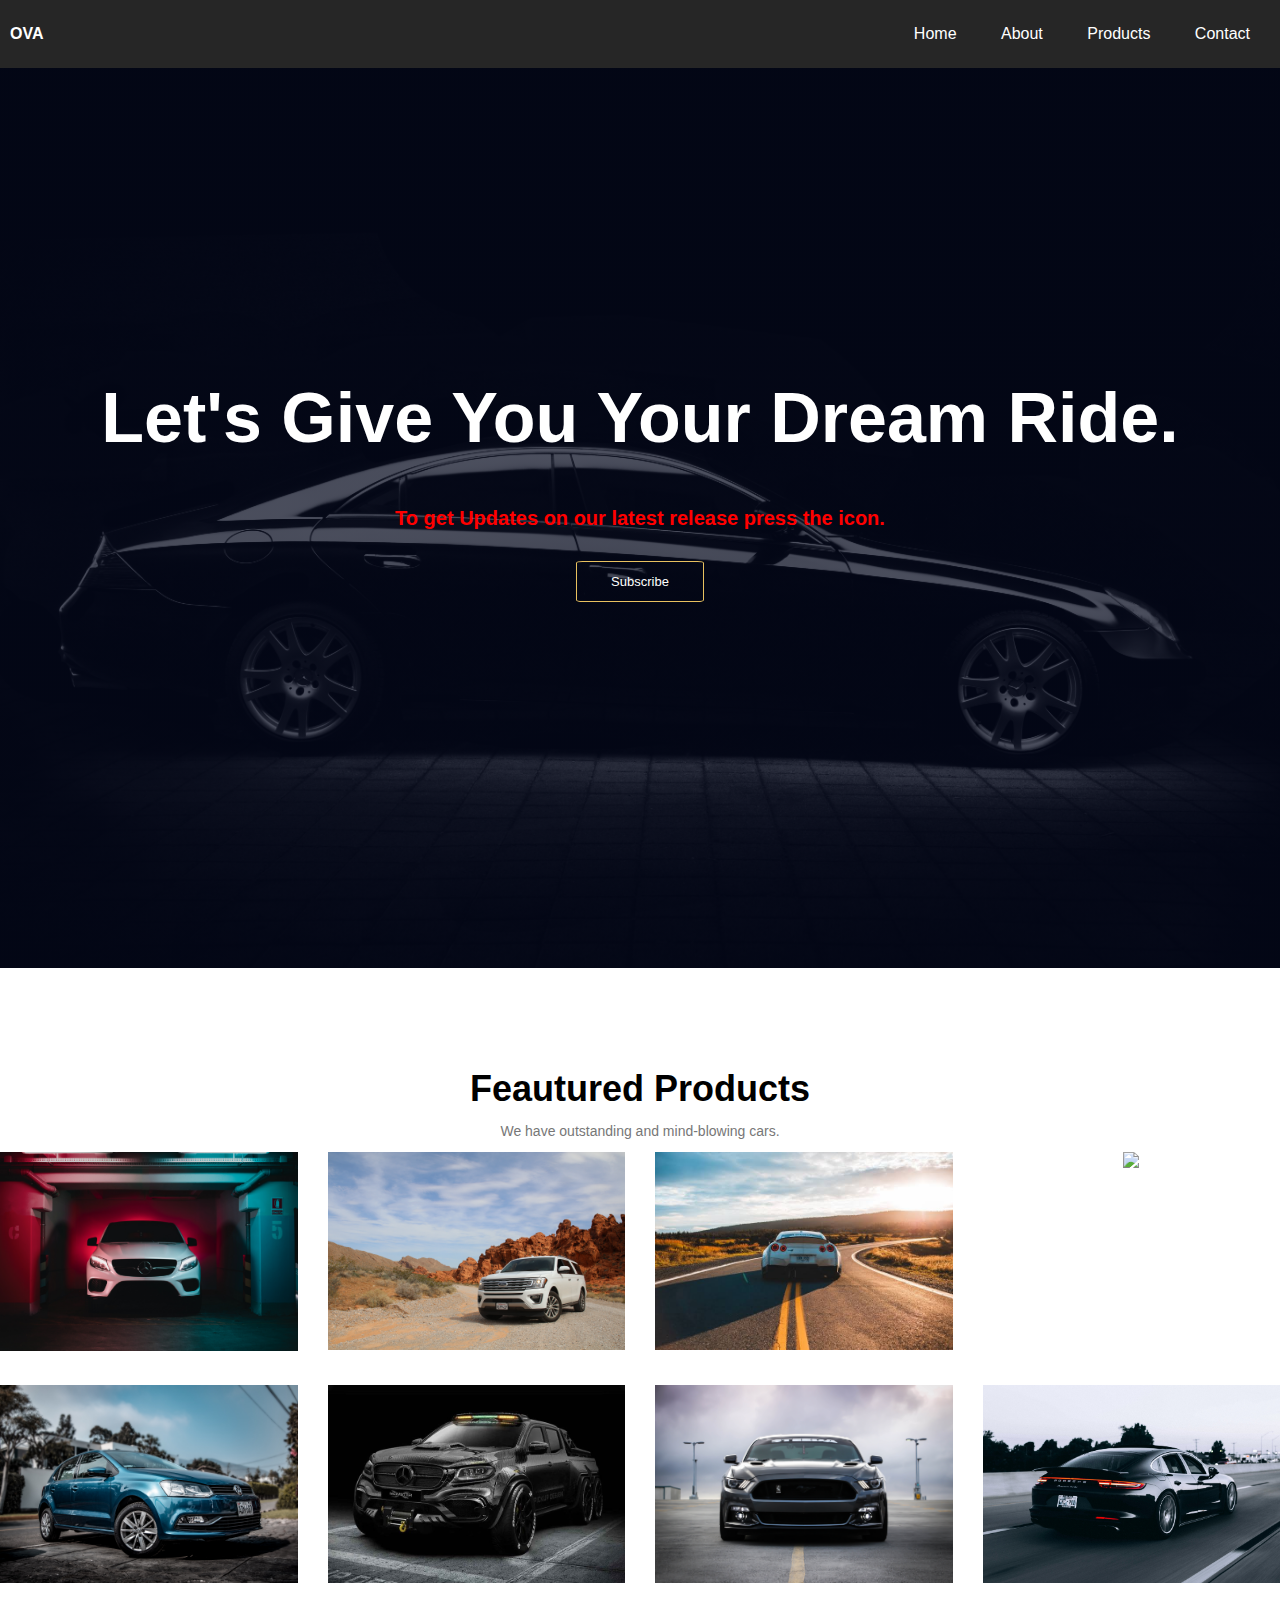
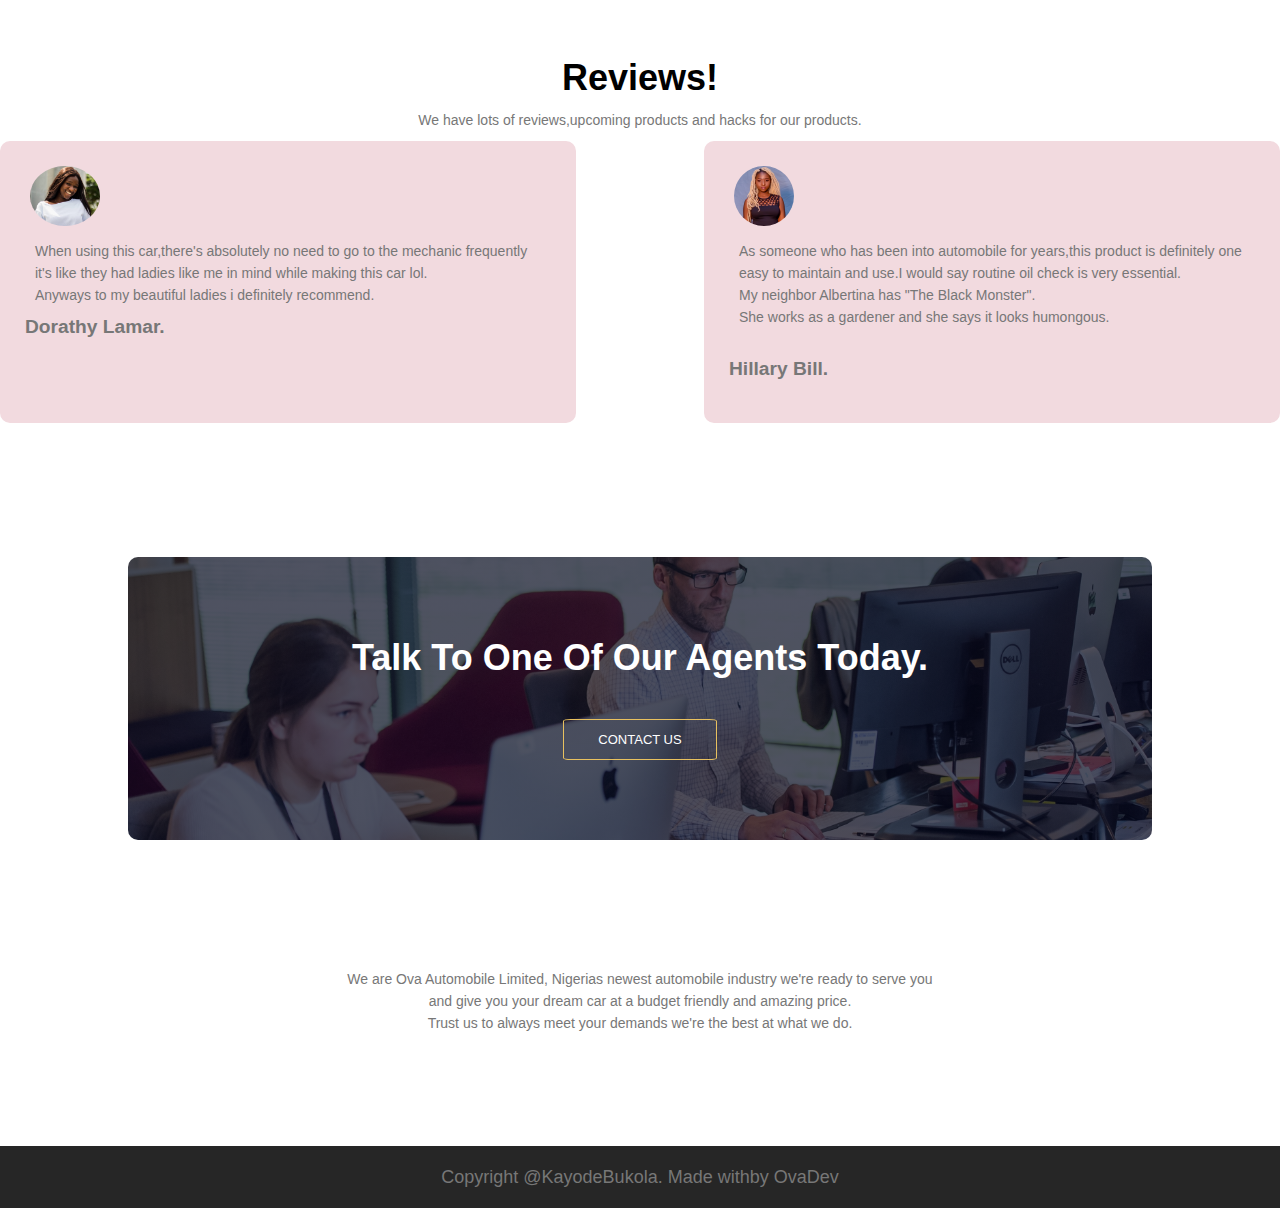
==== index.html @ bf94a469 "Add files via upload" ====
<!DOCTYPE html>
<html lang="en">
<meta charset="UTF-8">
<meta http-equiv="X-UA-Compatible" content="IE=edge">
<meta name="viewport" content="width=device-width, initial-scale=1.0">

<head>
    <title>OVA AUTOMOBILE</title>
    <link rel="stylesheet" input type="text/css" href="automobile.css">
    <link rel="stylesheet" input type="text/css" href="automobileSmall.css">
    <link rel="stylesheet" input type="text/css" href="automobileipad.css">
    <link rel="stylesheet" input type="text/css" href="automobileTab.css">
    <script src="https://kit.fontawesome.com/af621931a1.js" crossorigin="anonymous"></script>
    <link rel="stylesheet" href="lightbox.css">
</head>

<body>
    <section class="header">

        <div class="navbar">
            <div id="mobile">
                <h4>
                    OVA
                </h4>
                <i class="fas fa-car"></i>
            </div>
            <ul id="sidemenu">
                <li><a href="Automobile.html">Home</a></li>
                <li> <a href="AutomobileAbout.html">About</a></li>
                <li><a href="AutomobileProd.html">Products</a></li>
                <li> <a href="AutomobileContact.html">Contact</a></li>
                <i class="fas fa-times" onclick="closemenu()"></i>

            </ul>
            <i class="fas fa-bars" onclick="openmenu()"></i>
        </div>
        <div class="banner">

        </div>

        <div class="content">
            <h1>Let's Give You Your Dream Ride.</h1><br>
            <p>To get Updates on our latest release press the icon.</p>
            <div>
                <div class="button"><a href="subscription.html">Subscribe</a></div>
            </div>
        </div>

        <div class="content2">
            <h1>Let's Give You Your Dream Ride.</h1><br>
            <p>To get Updates on our latest release press the icon.</p>
            <div>
                <div class="button"><a href="subscription.html">Subscribe</a></div>
            </div>
        </div>
    </section>


    <!-------PRODUCTS---------->
    <section class="products">

        <h1> Feautured Products</h1>
        <p>We have outstanding and mind-blowing cars.</p>
        <div class="gallery">
            <a href="images/car2.jpg" data-lightbox="me" data-title="WHITE BEAUTY">
                <img src="images/car2.jpg">
            </a>

            <a href="images/car17.jpg" data-lightbox="me" data-title="THE RANGE">
                <img src="images/car17.jpg">
            </a>

            <a href="images/car8.jpeg" data-lightbox="me" data-title="4RUNNER">
                <img src="images/car8.jpeg">
            </a>

            <a href="images/car28.jpg" data-lightbox="me" data-title="E-CLASS">
                <img src="images/car28.jpg">
            </a>

            <a href="images/car6.jpg" data-lightbox="me" data-title="BLUE HOUND">
                <img src="images/car6.jpg">
            </a>

            <a href="images/blackmonster.jpg" data-lightbox="me" data-title="BLACK MONSTER">
                <img src="images/blackmonster.jpg">
            </a>

            <a href="images/car4.jpg" data-lightbox="me" data-title="BLACK BEAUTY">
                <img src="images/car4.jpg">
            </a>

            <a href="images/car12.jpg" data-lightbox="me" data-title="SPORTS">
                <img src="images/car12.jpg">
            </a>

        </div>

    </section>
    <!-- END PRODUCTS -->

    <!--------LATEST NEWS----------->
    <section class="news">
        <h1>Reviews!</h1>
        <p>We have lots of reviews,upcoming products and hacks for our products.</p>

        <div id="row">
            <div class="news-col1">
                <img src="images/user1.jpg">
                <div>
                    <p>When using this car,there's absolutely no need to go to the mechanic frequently<br>
                        it's like they had ladies like me in mind while making this car lol.<br> Anyways
                        to my beautiful ladies i definitely recommend.
                    </p>
                    <h3>Dorathy Lamar.</h3><br>
                    <i class="fas fa-star"></i>
                    <i class="fas fa-star"></i>
                    <i class="fas fa-star"></i>
                    <i class="fas fa-star"></i>
                    <i class="fas fa-star-half-alt"></i>
                </div>
            </div>

            <div class="news-col2">
                <img src="images/user3.jpg">
                <div>
                    <p>
                        As someone who has been into automobile for years,this product
                        is definitely one easy to maintain and use.I would say routine oil check
                        is very essential.<br> My neighbor Albertina has "The Black Monster".<br>
                        She works as a gardener and she says it looks humongous.

                    </p>
                    </p>
                    <h3>Hillary Bill.</h3><br>
                    <i class="fas fa-star"></i>
                    <i class="fas fa-star"></i>
                    <i class="fas fa-star"></i>
                    <i class="fas fa-star-half-alt"></i>
                    <i class="far fa-star"></i>
                </div>
            </div>
        </div>


    </section>
    <!-- END LATEST NEWS -->

    <!--------CONTACT------------->
    <section class="contact">
        <h1>Talk To One Of Our Agents Today.</h1>
        <div class="button"><a href="AutomobileContact.html">CONTACT US</a></div>

    </section>

    <!-------FOOTER------------->
    <div class="footer">
        <div id="contact-us">
            <h4>Social Media Links</h4>
            <p>We are Ova Automobile Limited, Nigerias newest automobile industry
                we're ready to serve you<br> and give you your dream car at a budget friendly and amazing
                price.<br> Trust us to always meet your demands we're the best at what we do.
            </p>
            <div class="soc-med">
                <a href="http://facebook.com"><i class="fab fa-facebook"></i></a>
                <a href="#"><i class="fab fa-linkedin"></i></a>
                <a href="#"><i class="fab fa-instagram"></i></a>
                <a href="#"><i class="fab fa-twitter"></i></a>
            </div>
        </div>
    </div>
    <div class="copyright">
        <p>Copyright @KayodeBukola. Made with<i class="fa-solid fa-code"></i>by OvaDev</p>
    </div>


    <script src=lightbox-plus-jquery.js></script>
    <!-- JAVASCRIPT FOR SIDE MENU -->
    <script src="to-top.js"></script>
    <script>
        var sidemeu = document.getElementById("sidemenu");

        function openmenu() {
            sidemeu.style.right = "0";
        }
        function closemenu() {
            sidemeu.style.right = "-200px";
        }

    </script>
    <!-- END FOR SIDE MENU -->


</body>










</html>
---- automobile.css ----
* {
     margin: 0;
     padding: 0;
     font-family: sans-serif;
     box-sizing: border-box;
 }

 /*------BODY----------*/
 .banner {
     width: 100%;
     height: 100vh;
     background-image: linear-gradient(rgba(4, 9, 30, 0.7), rgba(4, 9, 30, 0.7)), url(images/car16.jpg);
     background-size: cover;
     background-position: center;

 }


 .logo {
     width: 120px;
     cursor: pointer;
 }

 /*---NAVIGATION MENU------*/

 /* #mobile {
    color: white;
} */
h4{
    color: white;
}
#mobile i {
    color: red;
    /* font-size: 20px; */
}
 .navbar {
     width: 100%;
     margin: auto;
     padding: 10px;
     display: flex;
     align-items: center;
     justify-content: space-between;
     background-color: #262626;
 }

 .navbar ul li {
     list-style: none;
     display: inline-block;
     /* margin: 0 40px; */
     margin: 15px 20px;
     flex-basis: 10%;
     position: relative;

 }

 .navbar ul li a {
     text-decoration: none;
     color: #ffffff;
     /* text-transform: uppercase; */
 }

 .navbar ul li::after {
     content: '';
     height: 3px;
     width: 0;
     background: red;
     position: absolute;
     left: 0;
     bottom: -10px;
     transition: 0.5s;
 }

 .navbar ul li:hover::after {
     width: 100%;
 }

 .navbar .fas{
    display: none;
}
 /*----END NAVIGATION BAR-------*/

 /*----------BODY WRITING--------*/
 .content {
     width: 100%;
     position: absolute;
     top: 50%;
     transform: translateY(-50%);
     text-align: center;
     color: white;

 }

 .content2{
    display: none;
 }

 .content h1 {
     font-size: 70px;
     margin-top: 80px;
 }

 .content p {
     margin: 20px auto;
     font-weight: 100;
     line-height: 25px;
     font-weight: bolder;
     color: red;
     font-size: 20px;
 }

 .button {
     display: inline-block;
     color: white;
     border: 1px solid #e8c15f;
     padding: 12px 34px;
     font-size: 13px;
     background: transparent;
     position: relative;
     cursor: pointer;
     border-radius: 5%;

 }

 .button a {
     text-decoration: none;
 }

 .button:hover {
     border: 1px solid #daa520;
     background: #fdf171;
     transition: 1s;
 }

 a {
     color: white;
 }

 /*------END BODY WRITING------*/


 /*--------PRODUCTS-------*/
 .products {
     width: 100%;
     /* margin: auto; */
     text-align: center;
     padding-top: 100px;
     justify-content: center;
 }

 h1 {
     font-size: 36px;
     font-weight: 600;
 }

 p {
     color: #777777;
     font-size: 14px;
     font-weight: 300;
     line-height: 22px;
     padding: 10px;
 }

 .container {
     width: 100%;
     min-height: 100vh;
     display: flex;
     align-items: center;
     justify-content: center;
     padding: 50px 8%;
     overflow: hidden;
    
 }

 .gallery {
     display: grid;
     grid-template-columns: repeat(auto-fit, minmax(250px, 1fr));
     grid-gap: 30px;
 }

 .gallery img {
     width: 100%;
 }

 
 /*------END PRODUCTS-----*/

 /*-----NEWS-------*/

 .news {
     width: 100%;
     margin: auto;
     padding-top: 70px;
     text-align: center;

 }
 #row{
    display: flex;
    justify-content: space-between;
 }

 .news-col1
 {
     flex-basis:45%;
     border-radius: 10px;
     margin-bottom: 5%;
     text-align: left;
     background: #f2dadf;
     padding: 25px;
     cursor: pointer;
     
 }

 .news-col2
 {
     flex-basis: 45%;
     border-radius: 10px;
     margin-bottom: 5%;
     text-align: left;
     background: #f2dadf;
     padding: 25px;
     cursor: pointer;
 }
  .news-col2
 img {
     height: 60px;
     margin-left: 5px;
     margin-right: 30px;
     border-radius: 50%;
 }

 .news-col1
 img {
     height: 60px;
     margin-left: 5px;
     margin-right: 30px;
     border-radius: 50%;
 }

 .news-col p {
     margin: 0;
     padding: 0;
 }

 .news-col h3 {
     margin-top: 15px;
     text-align: left;
 }

 .news-col1,
 .news-col2
  i {
     color: #daa520;
 }

 /*----CONTACT-------*/

 .contact {
     margin: 70px auto;
     width: 80%;
     background-image: linear-gradient(rgba(4, 9, 30, 0.7), rgba(4, 9, 30, 0.7)), url(images/customer2.jpg);
     background-position: center;
     background-size: cover;
     border-radius: 10px;
     text-align: center;
     padding: 80px 0;

 }

 .contact h1 {
     color: #ffffff;
     margin-bottom: 40px;
     padding: 0;
 }

 /*----------END CONTACT-------*/

 /*--------FOOTER---------*/

 .footer {
     width: 100%;
     text-align: center;
 }
.footer p{
    margin-top: 20px;
}
 .footer h4 {
     font-weight: 600;
     font-size: 150%;
 }

 .soc-med {
     margin-top: 20px;
 }

 .soc-med a {
     text-decoration: none;
     margin-right: 15px;
     font-size: 25px;
     color: red;
     display: inline-block;
     transition: transform 1s;
 }

 .soc-med a:hover {
     color: black;
     transform: translateY(-5px);
 }

 /* -------------COPYRIGHT------------------ */
 .copyright {
     width: 100%;
     margin-top: 5%;
     text-align: center;
     color: white;
     padding: 10px ;
     background: #262626;
     font-weight: 600;
     font-size: large;
 }

 .copyright p {
     font-size: 100%;
 }

 .copyright i {
     color: red;
 }

 /* ------------END COPYRIGHT------------------*/


 /*----------ABOUT US PAGE---------*/
 .sub{
     height: 40vh;
     width: 100%;
     background-image: linear-gradient(rgba(4, 9, 30, 0.7), rgba(4, 9, 30, 0.7)), url(car11.jpg);
     background-position: center;
     background-size: cover;
     text-align: center;
     color: #ffffff;
 }

 .sub h1 {
     padding-top: 6%;
 }

 .row {
     display: flex;
     justify-content: space-between;
 }
 
.about-us2{
    display: none;
}
 .about-us {
     width: 90%;
     margin: auto;
     padding-top: 80px;
 }

 .about-col {
     flex-basis: 50%;
     /* padding: 30px 5px; */
 }


 .about-col img {
     width: 100%;

 }

 .about-col h3 {
     padding-left: 5%;
     padding-top: 8%;

 }

 .about-col p {
     padding: 15px 0 25px;
     padding-left: 5%;
     font-size: 15px;
     /* margin-top: 10%; */
 }

 .about-us a {
     color: #000000;
 }

 .btn1 {
     display: inline-block;
     color: black;
     border: 1px solid #e8c15f;
     padding: 12px 34px;
     font-size: 13px;
     background: transparent;
     position: relative;
     cursor: pointer;
     border-radius: 5%;
     margin-left: 5%;

 }

 .btn1 a {
     text-decoration: none;
 }

 .btn1:hover {
     border: 1px solid #daa520;
     background: #fdf171;
     transition: 1s;
 }



 /* -------SECOND COLUMN----------- */

 .about-col2 {
     flex-basis: 50%;
     /* padding: 30px 2px; */
 }

 .about-col2 img {
     width: 100%;
     /* height: 100%; */

 }

 .about-col2 {
     padding: 15px 0 25px;
     /* padding-left: 10%; */
     margin-top: 5%;
 }

 .about-col2 p {
     /* padding: 15px 0 25px; */
     margin-right: 7%;
     /* margin-top: 10%; */
 }

 .about-col2 h3 {
     margin-left: 2%;
 }

 .btn {
     display: inline-block;
     color: white;
     border: 1px solid #e8c15f;
     padding: 12px 34px;
     font-size: 13px;
     background: transparent;
     position: relative;
     cursor: pointer;
     border-radius: 5%;
     margin-left: 2%;

 }

 .btn a {
     text-decoration: none;
 }

 .btn:hover {
     border: 1px solid #daa520;
     background: #fdf171;
     transition: 1s;
 }



 /*----------------END ABOUT US PAGE---------------------*/


 /*-------------CONTACT CONTENT--------------*/
 .contact-banner {
     height: 40vh;
     width: 100%;
     background-image: linear-gradient(rgba(4, 9, 30, 0.7), rgba(4, 9, 30, 0.7)), url(car8.jpeg);
     background-position: center;
     background-size: cover;
     text-align: center;
     color: #ffffff;
 }

 .contact-banner h1 {
     padding-top: 6%;

 }

 .con-content {

     width: 80%;
     margin: auto;
     padding-top: 80px;
     padding-bottom: 50px;
     justify-content: space-between;
     display: flex;

 }

 .content1 {
     color: #777777;
     font-weight: 600;
     margin: 30px 0;
     padding-left: 3%;
 }

 .con-left {
     flex-basis: 70%;
     padding: 30px 2px;
 }


 
h3{
    color: #777777;
    font-size: 120%;
} 

.soc-med1 {
     margin-top: 30px;
 }

.contact-left{
   flex-basis: 50%;
  
}

.contact-left p {
     margin-top: 10%;
     font-size: 100%;
}

 .contact-left p i {
     color: red;
     margin-right: 15px;
     font-size: 120%;
 }

 .soc-med1 a {
     text-decoration: none;
     margin-top: 10%;
     margin-right: 15px;
     font-size: 160%;
     color: red;
     display: inline-block;
     transition: transform 1s;
 }

 .soc-med1 a:hover {
     color: orange;
     transform: translateY(-5px);
 }

 form {
     width: 100%;
 }

 form input,form textarea {
     width: 100%;
     border: 0;
     outline: none;
     background: #262626;
     padding: 15px;
     margin: 15px 0;
     color: #fff;
     font-size: 12px;
     /* border-radius: 6px; */
 }

 .btn-btn3 {
     display: inline-block;
     text-decoration: none;
     color: white;
     border: 1px solid red;
     padding: 12px 34px;
     font-size: 13px;
     background: red;
     position: relative;
     cursor: pointer;
 }

 .btn-btn3:hover {
     border: 1px solid orangered;
     background: orange;
     transition: 1s;
 }

 #msg {
     color: red;
     margin-top: 20px;
     display: block;
 }

 /*----------PRODUCT PAGE--------*/

 .p-banner {
     height: 40vh;
     width: 100%;
     background-image: linear-gradient(rgba(4, 9, 30, 0.7), rgba(4, 9, 30, 0.7)), url(car12.jpg);
     background-position: center;
     background-size: cover;
     text-align: center;
     color: #ffffff;
     padding: 20px;
 }

 .p-banner h1 {
     padding-top: 6%;
 }

 #cart{
   margin-top: 5%;
   overflow: auto;
   /* margin-left: 10%; */

}

td i{
    color: red;
}

#cart table{
    width: 100%;
    border-collapse: collapse;
    table-layout: fixed;
    white-space: nowrap;
}

#cart table img{
    width: 200px;
}

#cart table td:nth-child(1){
    width: 100px;
    text-align: center;

}

#cart table td:nth-child(2){
    width: 250px;
    text-align: center;

}

#cart table td:nth-child(3){
    width: 150px;
    text-align: center;

}

#cart table td:nth-child(4),
#cart table td:nth-child(5),
#cart table td:nth-child(6){
    width: 150px;
    text-align: center;
}

#cart table td:nth-child(5) input{
      width: 70px;
      padding: 10px 5px 10px 15px;
}

#cart table thead{
    border: 1px solid #e2e9e1;
    border-left: none;
    border-right: none;
}

#cart table thead td{
    font-weight: 700;
    text-transform: uppercase;
    font-size: 15px;
    padding: 18px 0;
}

#cart table tbody tr td{
    padding-top: 15px;
}

#cart table tbody td{
    font-size: 18px;
}


#cart-add{
    display: flex;
    flex-wrap: wrap;
    justify-content: space-between;
}

 #coup{
    /* width: 50%; */
    margin-top: 80px;
    margin-left: 2%;
    flex-basis: 40%;
}

#coup h3{
    padding-bottom: 50px;

}

#coup input{
    padding: 10px 20px;
    outline: none;
    width: 60%;
    margin-right: 10px;
    border: 1px solid #e2e9e1;
}

#coup button{
    background: red;
    color: white;
    padding: 12px 20px;
}

#subtotal{
    /* width: 50%; */
    margin-top: 80px;
    border: 1px solid #e2e9e1;
    padding: 30px;
    flex-basis: 40%;
    margin-right: 2%;
}

#subtotal table{
    border-collapse: collapse;
    width: 100%;
    margin-top: 20px;
}

#subtotal table td{
    width: 50%;
    border: 1px solid #e2e9e1;
    padding: 10px;
    font-size: 13px;
}

#subtotal button
{
    background: red;
    color: white;
    padding: 12px 20px;
    margin-top: 2%;
}


















































 /* .body{
    min-height:100vh;
    display:flex;
    align-items:center;
    justify-content:center;
    background-color: #fafafa;
   box-shadow: inset 0px 12px 17px -7px rgb(66 66 66 / 25%);
   width:100%;
  padding:40px 0;    
  } */

  /* .slide-content{
    margin: 0 40px;
  }
  
  .card{
    border-radius:15px;
    background-color:#fff;
    align-items:center;
    padding-top:40px;
    padding-bottom:40px;
  } */
  
  /* .card-content{
    display:flex;
    flex-direction:column;
    align-items:center;
    padding:10px 14px
  }
  .image-content{
    row-gap:5px;
    padding:25px 0;
    position:relative;
  }
    .card-image{
      position:relative;
      height:250px;
      width:350px;
      border-radius:50%;
      background:#fff;
      padding:3px;
      
    }
    .card-image .card-img{
      height:100%;
      width:100%;
      object-fit:cover;
      border-radius:50%;
      justify-content:center;
      /* border:4px solid black; */
    /* } */ 
  
    /* .names{
      font-size:28px;
      font-weight:500;
      color:#333;
    }
    .description{
      font-size:16px;
      color: #333;
      text-align:center;
    } */
  /* .button2{
    border-radius:6px;
    font-size:16px;
    color:#fff;
    background:black;
    padding:8px 16px;
    margin:14px;
    cursor:pointer;
    transition:all 0.3s ease;
    
  }
  
  .button2:hover{
    background:red;
  } */
---- automobileSmall.css ----
/* CSS FOR SMALL SCREEN */
@media only screen and (max-width: 500px) {
    #mobile i {
        color: red;
        font-size: 28px;
    }

    h4 {
        color: white;
        font-size: 10px;
    }

    .navbar {
        padding: 2px;
        width: 100%;
    }

    .navbar .fas {
        display: block;
        font-size: 28px;
        color: red;
    }

    .navbar ul {
        background: #262626;
        position: fixed;
        top: 0;
        right: -200px;
        width: 200px;
        height: 100vh;
        padding-top: 60px;
        z-index: 2;
        transition: right 0.5s;

    }

    .navbar ul li {
        display: block;
        margin: 55px;
    }

    .navbar ul .fas {
        position: absolute;
        top: 25px;
        left: 25px;
        cursor: pointer;
    }

    /* END NAV */



    /* body */

    /* PRODUCTS */

    .logo {
        width: 60px;
        cursor: pointer;
    }

    .banner {
        display: none;

    }

    .content {
        display: none;

    }

    .content2 {
        display: block;
        text-align: center;
        /* margin-top: 10%; */
        background: #262626;
        padding: 15px 30px;
    }

    .content2 h1 {
        font-size: 30px;
        color: white;
        padding-top: 5%;

    }

    .button {
        display: inline-block;
        color: white;
        border: 1px solid #e8c15f;
        padding: 12px 34px;
        font-size: 13px;
        background: transparent;
        position: relative;
        cursor: pointer;
        border-radius: 5%;

    }

    .button a {
        text-decoration: none;
    }

    .button:hover {
        border: 1px solid #daa520;
        background: #fdf171;
        transition: 1s;
    }

    .products {
        width: 100%;
        /* margin: auto; */
        text-align: center;
        padding-top: 100px;
        justify-content: center;
    }

    h1 {
        font-size: 36px;
        font-weight: 600;
    }

    p {
        color: #777777;
        font-size: 14px;
        font-weight: 300;
        line-height: 22px;
        padding: 10px;
    }

    .container {
        width: 100%;
        min-height: 100vh;
        display: flex;
        align-items: center;
        justify-content: center;
        padding: none;
        overflow: hidden;
        /* max-width: 1200px; */
        /* margin: auto; */
        /* justify-content: center; */
    }

    .gallery {
        display: grid;
        grid-template-columns: repeat(auto-fit, minmax(250px, 1fr));
        grid-gap: 20px;
    }

    .gallery img {
        width: 100%;
    }

    /* END PRODUCTS--- */



    .news {
        width: 100%;
        margin: auto;
        padding-top: 70px;
        text-align: center;


    }

    #row {
        flex-direction: column;
    }

    .news-col1,
    .news-col2 {
        width: 80%;
        border-radius: 10px;
        margin-bottom: 5%;
        text-align: left;
        background: #f2dadf;
        padding: 15px;
        cursor: pointer;
        margin-left: 10%;

    }

    .news-col img {
        height: 40px;
        margin-left: 100px;
        margin-right: 30px;
        border-radius: 70%;
    }

    .news-col p {
        margin: 0;
        padding: 0;
        font-size: 5px;
    }

    .news-col h3 {
        margin-top: 10px;
        text-align: left;
    }

    .news-col1,
    .news-col2 i {
        color: #daa520;
    }

    /* END---- */
    /*----CONTACT-------*/

    .contact {
        margin: 70px auto;
        width: 80%;
        background-image: linear-gradient(rgba(4, 9, 30, 0.7), rgba(4, 9, 30, 0.7)), url(images/customer2.jpg);
        background-position: center;
        background-size: cover;
        border-radius: 10px;
        text-align: center;
        padding: 60px 0;

    }

    .contact h1 {
        color: #ffffff;
        margin-bottom: 10px;
        padding: 0;
        text-align: center;
        font-size: 20px;
    }


    .footer {
        width: 100%;
        text-align: center;
        /* padding: 30px 0; */
    }

    .footer p {
        margin-top: -20%;
    }

    .footer h4 {
        /* margin-bottom: 25px; */
        /* margin-top: 120px; */
        font-weight: 600;
        font-size: 150%;
    }

    .soc-med {
        margin-top: 20px;
    }

    .soc-med a {
        text-decoration: none;
        margin-right: 15px;
        font-size: 30px;
        color: red;
        display: inline-block;
        transition: transform 1s;
    }

    .soc-med a:hover {
        color: black;
        transform: translateY(-5px);
    }

    .copyright {
        width: 100%;
        margin-top: 2%;
        text-align: center;
        color: white;
        padding: 10px 0;
        background: #262626;
        font-weight: 600;
        font-size: 12px;
    }

    .copyright p {
        font-size: 100%;
    }

    .copyright i {
        color: red;
    }

    /* ------------END COPYRIGHT------------------*/
    .sub{
        height: 10vh;
        width: 100%;
        background-image: linear-gradient(rgba(4, 9, 30, 0.7), rgba(4, 9, 30, 0.7)), url(car11.jpg);
        background-position: center;
        background-size: cover;
        text-align: center;
        color: #ffffff;
    }
   #mobile h4{
    display: none;
   }
    .sub h1 {
        padding-top: 8%;
        font-size: 15px;
        text-align: center;
        /* color: #262626; */
        /* font-size: 50px; */
    }
    
    .row {
        flex-direction: column;
    }
    
   
    .about-us {
        
        display: none;
    }

   .about-us2{
    display: block;
    width: 100%;
    padding-top: 30px;
   }
       
    .about-col img {
        width: 80%;
        margin-left: 10%;
        margin-top: -2%;
        /* /* height: 100%; */
   
    }
   
    .about-col h3 {
        text-align: center;
        margin-bottom: -12%;
    } 
   
 .about-col p {
        padding: 15px ;
        text-align: center;
        justify-content: center;
        /* padding-top: 5%; */
        /* padding-left: 5%; */
         font-size: 10px;
        margin-top: 10%; 
    }
   
    .about-us a {
        color: #000000;
    }
   
    .btn1 {
        display: flex;
        color: black;
        border: 1px solid #e8c15f;
        padding: 15px;
        font-size: 13px;
        background: transparent;
        position: relative;
        cursor: pointer;
        border-radius: 5%;
        width:50%;
        margin-left: 25%;
        justify-content: center;
   
    }
   
    .btn1 a {
        text-decoration: none;
        color: #000000;
    }
   
    .btn1:hover {
        border: 1px solid #daa520;
        background: #fdf171;
        transition: 1s;
    }
   
   
   
    /* -------SECOND COLUMN----------- */
   
    .about-col2 img {
        width: 80%;
        margin-left: 10%;
        margin-top: -18%;
        /* height: 100%; */
   
    }
   
    .about-col2 {
        padding: 15px 0 25px;
        /* padding-left: 10%; */
        margin-top: 5%;
    }
   
    .about-col2 p {
        
        padding: 15px ;
        text-align: center;
        /* padding-top: 5%; */
        padding-left: 5%;
         font-size: 10px;
        margin-top: -2%; 
    }
   
    .about-col2 h3 {
        text-align: center;
        margin-top: 10%;
    }
    
   
    .btn {
        display: inline-block;
        color: white;
        border: 1px solid #e8c15f;
        padding: 12px 34px;
        font-size: 13px;
        background: transparent;
        position: relative;
        cursor: pointer;
        border-radius: 5%;
        margin-left: 2%;
   
    }
   
    .btn a {
        text-decoration: none;
    }
   
    .btn:hover {
        border: 1px solid #daa520;
        background: #fdf171;
        transition: 1s;
    }
   
   
   
    /*----------------END ABOUT US PAGE---------------------*/

    .contact-banner {
        height: 10vh;
        width: 100%;
        background-image: linear-gradient(rgba(4, 9, 30, 0.7), rgba(4, 9, 30, 0.7)), url(car8.jpeg);
        background-position: center;
        background-size: cover;
        text-align: center;
        color: #ffffff;
    }

    .contact-banner h1 {
        padding-top: 8%;
        font-size: 15px;
        text-align: center;
   
    }
   
    .con-content {
    flex-direction: column;
   
    }
    
    .contact-left{
        margin-top: -12%;
    }
    
   .contact-left p {
    margin-top: 10%;
    font-size: 112%;
}

.contact-left p i {
    color: red;
    /* margin-right: 15px; */
    font-size: 135%;
}

    .content1 {
        color: #777777;
        font-weight: 600;
        margin-bottom: 10px ;
        padding-left: 3%;
    }
   
    
   
   .soc-med1 {
        margin-top: 30px;
    }
   
   
    .soc-med1 a {
        text-decoration: none;
        margin-top: 10%;
        margin-right: none;
        font-size: 180%;
        color: red;
        display: inline-block;
        text-align: center;
        align-items: center;
        justify-content: center;
        transition: transform 1s;
    }
   
    .soc-med1 a:hover {
        color: orange;
        transform: translateY(-5px);
    }

    h3{
        color: #777777;
        font-size: 150%;
        justify-content: center;
        text-align: center;
        margin-top: 8%;
    } 
   .con-left{
    margin-bottom: -25%;
   }
    form {
        width: 100%;
        margin-left: -5%;
    }
   
    form input,form textarea {
        width: 100%;
        border: 0;
        outline: none;
        background: #262626;
        padding: 15px;
        margin: 15px ;
        color: #fff;
        font-size: 12px;
        justify-content: center;
        /* border-radius: 6px; */
    }
   
    .btn-btn3 {
        display: inline-block;
        text-decoration: none;
        color: white;
        border: 1px solid red;
        padding: 12px 34px;
        margin-left: 5%;
        justify-content: center;
        font-size: 13px;
        background: red;
        position: relative;
        cursor: pointer;
        margin-bottom: -18%;
    }
   
    .btn-btn3:hover {
        border: 1px solid orangered;
        background: orange;
        transition: 1s;
    }
   
    #msg {
        color: red;
        margin-top: 20px;
        display: block;
    }
   
    /*----------PRODUCT PAGE--------*/

 .p-banner {
    height: 10vh;
    width: 100%;
    background-image: linear-gradient(rgba(4, 9, 30, 0.7), rgba(4, 9, 30, 0.7)), url(car12.jpg);
    background-position: center;
    background-size: cover;
    text-align: center;
    color: #ffffff;
    padding: 20px;
}

.p-banner h1 {
    padding-top: 8%;
    font-size: 15px;
    text-align: center;
}

#cart-add{
    flex-direction: column;
}

#subtotal{
    /* width: 50%; */
    margin-top: 8%;
    border: 1px solid #e2e9e1;
    padding: 30px;
    margin-right: 0%;
}
}
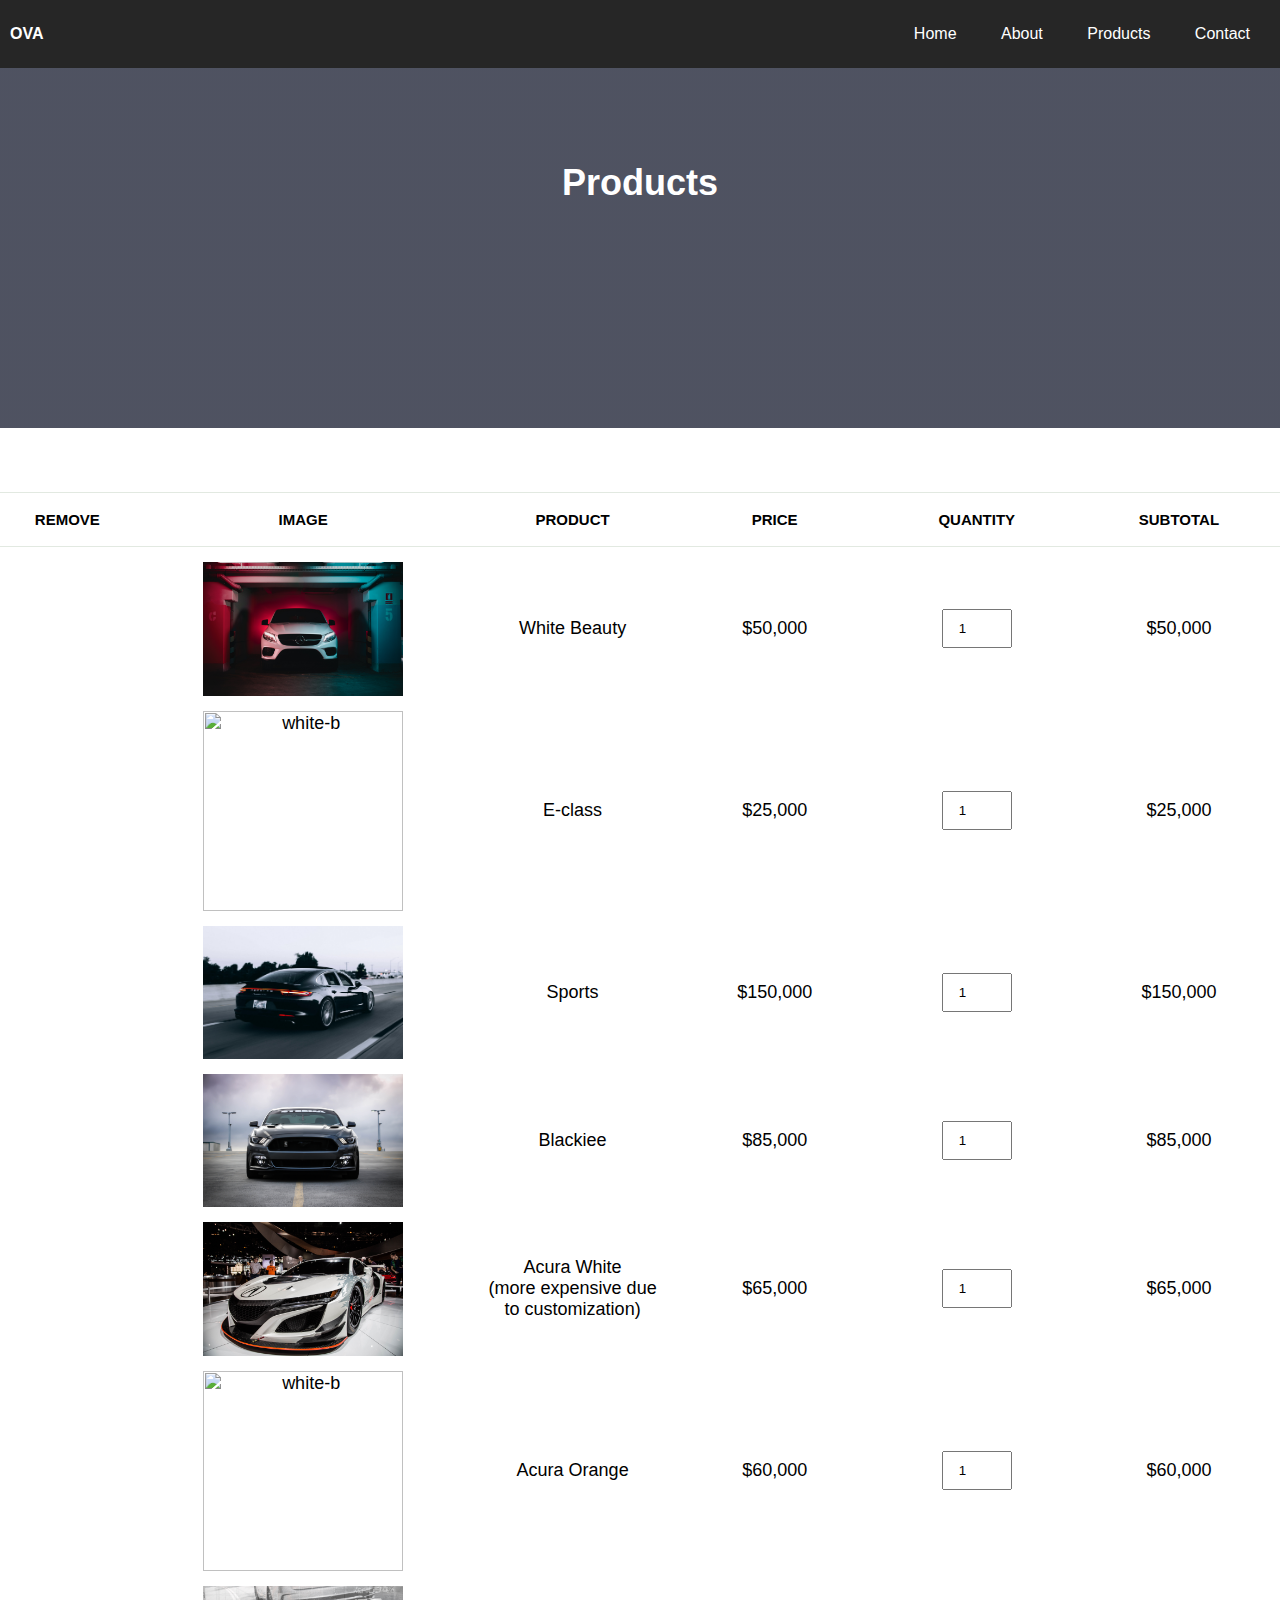
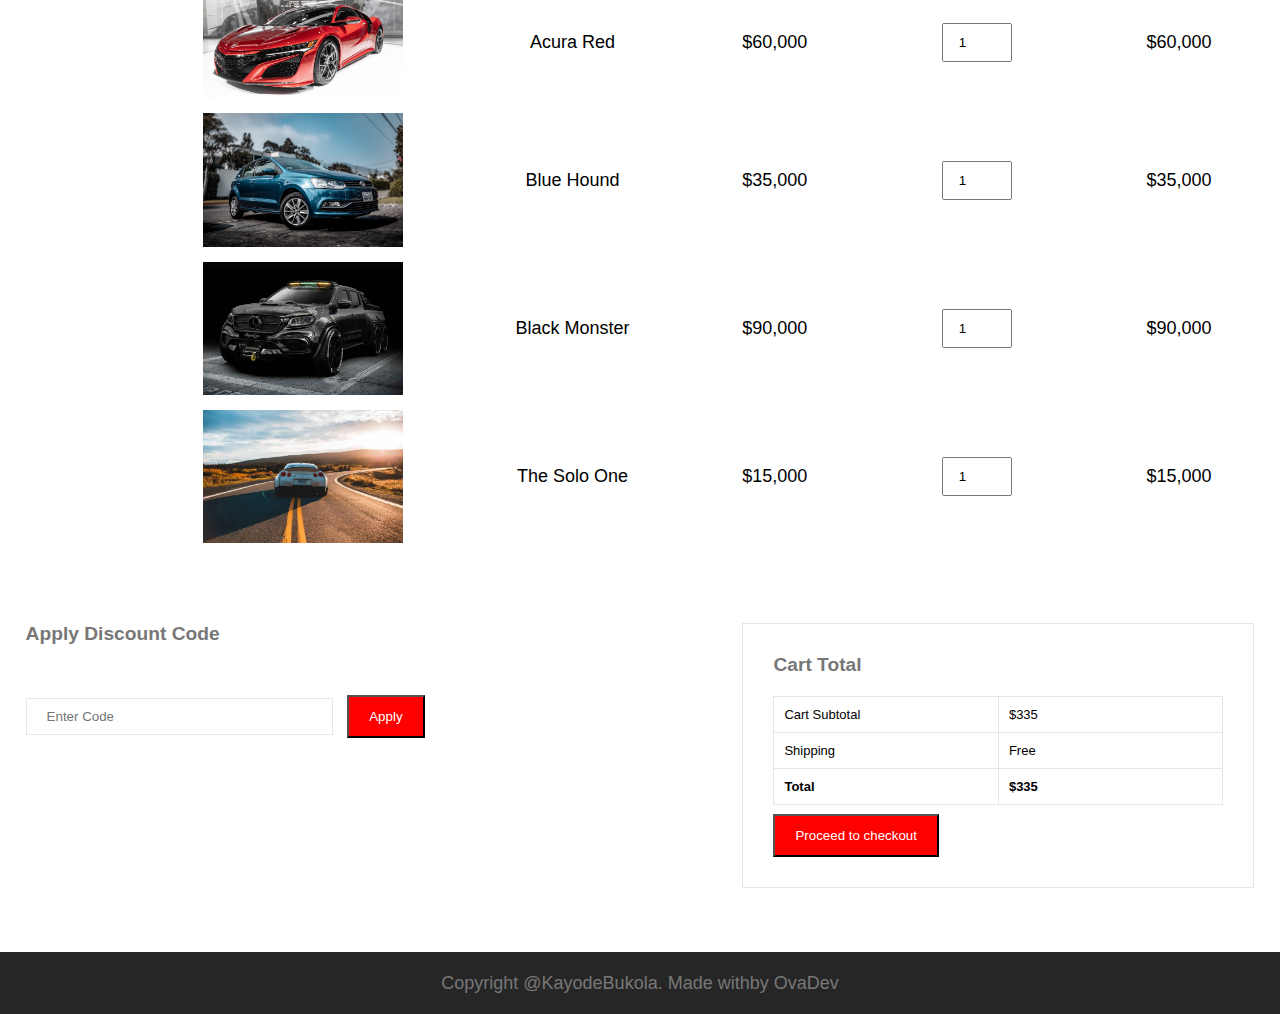
==== commit bfa03eae: "Add files via upload" ====
--- a/index.html
+++ b/index.html
@@ -1,4 +1,3 @@
-<!DOCTYPE html>
 <html lang="en">
 <meta charset="UTF-8">
 <meta http-equiv="X-UA-Compatible" content="IE=edge">
@@ -8,21 +7,19 @@
     <title>OVA AUTOMOBILE</title>
     <link rel="stylesheet" input type="text/css" href="automobile.css">
     <link rel="stylesheet" input type="text/css" href="automobileSmall.css">
-    <link rel="stylesheet" input type="text/css" href="automobileipad.css">
-    <link rel="stylesheet" input type="text/css" href="automobileTab.css">
     <script src="https://kit.fontawesome.com/af621931a1.js" crossorigin="anonymous"></script>
     <link rel="stylesheet" href="lightbox.css">
 </head>
 
 <body>
+
+
     <section class="header">
-
         <div class="navbar">
             <div id="mobile">
-                <h4>
-                    OVA
-                </h4>
+                <h4>OVA</h4>
                 <i class="fas fa-car"></i>
+
             </div>
             <ul id="sidemenu">
                 <li><a href="Automobile.html">Home</a></li>
@@ -34,148 +31,192 @@
             </ul>
             <i class="fas fa-bars" onclick="openmenu()"></i>
         </div>
-        <div class="banner">
-
-        </div>
-
-        <div class="content">
-            <h1>Let's Give You Your Dream Ride.</h1><br>
-            <p>To get Updates on our latest release press the icon.</p>
+        <div class="P-banner">
+            <h1>Products</h1>
+        </div>
+
+    </section>
+
+    <section id="cart" class="section-p1">
+        <table width="100%">
+            <thead>
+                <tr>
+                    <td>Remove</td>
+                    <td>Image</td>
+                    <td>Product</td>
+                    <td>Price</td>
+                    <td>Quantity</td>
+                    <td>SubTotal</td>
+
+                </tr>
+            </thead>
+
+            <tbody>
+                <!-- DATA ONE------ -->
+                <tr>
+                    <td><a href="#"><i class="far fa-times-circle"></i></a></td>
+                    <td><img src="images/car2.jpg" alt="white-b"></td>
+                    <td>White Beauty</td>
+                    <td>$50,000</td>
+                    <td><input type="number" value="1"></td>
+                    <td>$50,000</td>
+                </tr>
+                <!-- END---- -->
+
+                <!-- DATA TWO------- -->
+
+                <tr>
+                    <td><a href="#"><i class="far fa-times-circle"></i></a></td>
+                    <td><img src="images/car28.jpg" alt="white-b"></td>
+                    <td>E-class</td>
+                    <td>$25,000</td>
+                    <td><input type="number" value="1"></td>
+                    <td>$25,000</td>
+                </tr>
+                <!-- END---- -->
+
+                <!-- DATA THREE------- -->
+
+                <tr>
+                    <td><a href="#"><i class="far fa-times-circle"></i></a></td>
+                    <td><img src="images/car12.jpg" alt="white-b"></td>
+                    <td>Sports</td>
+                    <td>$150,000</td>
+                    <td><input type="number" value="1"></td>
+                    <td>$150,000</td>
+                </tr>
+                <!-- END---- -->
+
+                <!-- DATA FOUR------- -->
+
+                <tr>
+                    <td><a href="#"><i class="far fa-times-circle"></i></a></td>
+                    <td><img src="images/car4.jpg" alt="white-b"></td>
+                    <td>Blackiee</td>
+                    <td>$85,000</td>
+                    <td><input type="number" value="1"></td>
+                    <td>$85,000</td>
+                </tr>
+                <!-- END---- -->
+
+                <!-- DATA FIVE------- -->
+
+                <tr>
+                    <td><a href="#"><i class="far fa-times-circle"></i></a></td>
+                    <td><img src="images/acura-white.jpg" alt="white-b"></td>
+                    <td>Acura White<br>
+                        (more expensive due<br>
+                        to customization)</td>
+                    <td>$65,000</td>
+                    <td><input type="number" value="1"></td>
+                    <td>$65,000</td>
+                </tr>
+                <!-- END---- -->
+
+                <!-- DATA SIX------- -->
+
+                <tr>
+                    <td><a href="#"><i class="far fa-times-circle"></i></a></td>
+                    <td><img src="images/acura-orange.jpg" alt="white-b"></td>
+                    <td>Acura Orange</td>
+                    <td>$60,000</td>
+                    <td><input type="number" value="1"></td>
+                    <td>$60,000</td>
+                </tr>
+                <!-- END---- -->
+
+                <!-- DATA SEVEN------- -->
+
+                <tr>
+                    <td><a href="#"><i class="far fa-times-circle"></i></a></td>
+                    <td><img src="images/acura-red.jpg" alt="white-b"></td>
+                    <td>Acura Red</td>
+                    <td>$60,000</td>
+                    <td><input type="number" value="1"></td>
+                    <td>$60,000</td>
+                </tr>
+                <!-- END---- -->
+
+                <!-- DATA EIGHT------- -->
+
+                <tr>
+                    <td><a href="#"><i class="far fa-times-circle"></i></a></td>
+                    <td><img src="images/car6.jpg" alt="white-b"></td>
+                    <td>Blue Hound</td>
+                    <td>$35,000</td>
+                    <td><input type="number" value="1"></td>
+                    <td>$35,000</td>
+                </tr>
+                <!-- END---- -->
+
+                <!-- DATA NINE------- -->
+
+                <tr>
+                    <td><a href="#"><i class="far fa-times-circle"></i></a></td>
+                    <td><img src="images/blackmonster.jpg" alt="white-b"></td>
+                    <td>Black Monster</td>
+                    <td>$90,000</td>
+                    <td><input type="number" value="1"></td>
+                    <td>$90,000</td>
+                </tr>
+                <!-- END---- -->
+
+                <!-- DATA TEN------- -->
+
+                <tr>
+                    <td><a href="#"><i class="far fa-times-circle"></i></a></td>
+                    <td><img src="images/car8.jpeg" alt="white-b"></td>
+                    <td>The Solo One</td>
+                    <td>$15,000</td>
+                    <td><input type="number" value="1"></td>
+                    <td>$15,000</td>
+                </tr>
+                <!-- END---- -->
+
+
+
+            </tbody>
+        </table>
+    </section>
+
+    <section id="cart-add" class="section-p1">
+        <div id="coup">
+            <h3>Apply Discount Code</h3>
             <div>
-                <div class="button"><a href="subscription.html">Subscribe</a></div>
+                <input type="text" placeholder="Enter Code">
+                <button class="btn-norm">Apply</button>
             </div>
         </div>
 
-        <div class="content2">
-            <h1>Let's Give You Your Dream Ride.</h1><br>
-            <p>To get Updates on our latest release press the icon.</p>
-            <div>
-                <div class="button"><a href="subscription.html">Subscribe</a></div>
-            </div>
-        </div>
+        <div id="subtotal">
+            <h3>Cart Total</h3>
+            <table>
+                <tr>
+                    <td>Cart Subtotal</td>
+                    <td>$335</td>
+                </tr>
+
+                <tr>
+                    <td>Shipping</td>
+                    <td>Free</td>
+                </tr>
+
+                <tr>
+                    <td><strong>Total</strong></td>
+                    <td><strong>$335</strong></td>
+                </tr>
+            </table>
+            <button class="btn-norm">Proceed to checkout</button>
+        </div>
+
     </section>
 
 
-    <!-------PRODUCTS---------->
-    <section class="products">
-
-        <h1> Feautured Products</h1>
-        <p>We have outstanding and mind-blowing cars.</p>
-        <div class="gallery">
-            <a href="images/car2.jpg" data-lightbox="me" data-title="WHITE BEAUTY">
-                <img src="images/car2.jpg">
-            </a>
-
-            <a href="images/car17.jpg" data-lightbox="me" data-title="THE RANGE">
-                <img src="images/car17.jpg">
-            </a>
-
-            <a href="images/car8.jpeg" data-lightbox="me" data-title="4RUNNER">
-                <img src="images/car8.jpeg">
-            </a>
-
-            <a href="images/car28.jpg" data-lightbox="me" data-title="E-CLASS">
-                <img src="images/car28.jpg">
-            </a>
-
-            <a href="images/car6.jpg" data-lightbox="me" data-title="BLUE HOUND">
-                <img src="images/car6.jpg">
-            </a>
-
-            <a href="images/blackmonster.jpg" data-lightbox="me" data-title="BLACK MONSTER">
-                <img src="images/blackmonster.jpg">
-            </a>
-
-            <a href="images/car4.jpg" data-lightbox="me" data-title="BLACK BEAUTY">
-                <img src="images/car4.jpg">
-            </a>
-
-            <a href="images/car12.jpg" data-lightbox="me" data-title="SPORTS">
-                <img src="images/car12.jpg">
-            </a>
-
-        </div>
-
-    </section>
-    <!-- END PRODUCTS -->
-
-    <!--------LATEST NEWS----------->
-    <section class="news">
-        <h1>Reviews!</h1>
-        <p>We have lots of reviews,upcoming products and hacks for our products.</p>
-
-        <div id="row">
-            <div class="news-col1">
-                <img src="images/user1.jpg">
-                <div>
-                    <p>When using this car,there's absolutely no need to go to the mechanic frequently<br>
-                        it's like they had ladies like me in mind while making this car lol.<br> Anyways
-                        to my beautiful ladies i definitely recommend.
-                    </p>
-                    <h3>Dorathy Lamar.</h3><br>
-                    <i class="fas fa-star"></i>
-                    <i class="fas fa-star"></i>
-                    <i class="fas fa-star"></i>
-                    <i class="fas fa-star"></i>
-                    <i class="fas fa-star-half-alt"></i>
-                </div>
-            </div>
-
-            <div class="news-col2">
-                <img src="images/user3.jpg">
-                <div>
-                    <p>
-                        As someone who has been into automobile for years,this product
-                        is definitely one easy to maintain and use.I would say routine oil check
-                        is very essential.<br> My neighbor Albertina has "The Black Monster".<br>
-                        She works as a gardener and she says it looks humongous.
-
-                    </p>
-                    </p>
-                    <h3>Hillary Bill.</h3><br>
-                    <i class="fas fa-star"></i>
-                    <i class="fas fa-star"></i>
-                    <i class="fas fa-star"></i>
-                    <i class="fas fa-star-half-alt"></i>
-                    <i class="far fa-star"></i>
-                </div>
-            </div>
-        </div>
-
-
-    </section>
-    <!-- END LATEST NEWS -->
-
-    <!--------CONTACT------------->
-    <section class="contact">
-        <h1>Talk To One Of Our Agents Today.</h1>
-        <div class="button"><a href="AutomobileContact.html">CONTACT US</a></div>
-
-    </section>
-
-    <!-------FOOTER------------->
-    <div class="footer">
-        <div id="contact-us">
-            <h4>Social Media Links</h4>
-            <p>We are Ova Automobile Limited, Nigerias newest automobile industry
-                we're ready to serve you<br> and give you your dream car at a budget friendly and amazing
-                price.<br> Trust us to always meet your demands we're the best at what we do.
-            </p>
-            <div class="soc-med">
-                <a href="http://facebook.com"><i class="fab fa-facebook"></i></a>
-                <a href="#"><i class="fab fa-linkedin"></i></a>
-                <a href="#"><i class="fab fa-instagram"></i></a>
-                <a href="#"><i class="fab fa-twitter"></i></a>
-            </div>
-        </div>
-    </div>
     <div class="copyright">
         <p>Copyright @KayodeBukola. Made with<i class="fa-solid fa-code"></i>by OvaDev</p>
     </div>
 
-
-    <script src=lightbox-plus-jquery.js></script>
-    <!-- JAVASCRIPT FOR SIDE MENU -->
+    </script> <!-- JAVASCRIPT FOR SIDE MENU -->
     <script src="to-top.js"></script>
     <script>
         var sidemeu = document.getElementById("sidemenu");
@@ -193,13 +234,4 @@
 
 </body>
 
-
-
-
-
-
-
-
-
-
 </html>--- a/automobileSmall.css
+++ b/automobileSmall.css
@@ -109,7 +109,7 @@
 
     .products {
         width: 100%;
-        /* margin: auto; */
+        margin-top: -65px;
         text-align: center;
         padding-top: 100px;
         justify-content: center;
@@ -144,7 +144,7 @@
     .gallery {
         display: grid;
         grid-template-columns: repeat(auto-fit, minmax(250px, 1fr));
-        grid-gap: 20px;
+        grid-gap: 2px;
     }
 
     .gallery img {
@@ -160,8 +160,7 @@
         margin: auto;
         padding-top: 70px;
         text-align: center;
-
-
+        margin-top: -40px;
     }
 
     #row {
@@ -173,9 +172,9 @@
         width: 80%;
         border-radius: 10px;
         margin-bottom: 5%;
-        text-align: left;
+        text-align: center;
         background: #f2dadf;
-        padding: 15px;
+        padding: 10px;
         cursor: pointer;
         margin-left: 10%;
 
@@ -216,6 +215,7 @@
         border-radius: 10px;
         text-align: center;
         padding: 60px 0;
+        margin-top: -5px;
 
     }
 
@@ -283,18 +283,22 @@
     }
 
     /* ------------END COPYRIGHT------------------*/
-    .sub{
+
+    /* ABOUT US PAGE */
+    .sub {
         height: 10vh;
         width: 100%;
-        background-image: linear-gradient(rgba(4, 9, 30, 0.7), rgba(4, 9, 30, 0.7)), url(car11.jpg);
+        background-image: linear-gradient(rgba(4, 9, 30, 0.7), rgba(4, 9, 30, 0.7)), url(images/car11.jpg);
         background-position: center;
         background-size: cover;
         text-align: center;
         color: #ffffff;
     }
-   #mobile h4{
-    display: none;
-   }
+
+    #mobile h4 {
+        display: none;
+    }
+
     .sub h1 {
         padding-top: 8%;
         font-size: 15px;
@@ -302,50 +306,57 @@
         /* color: #262626; */
         /* font-size: 50px; */
     }
-    
+
     .row {
         flex-direction: column;
     }
-    
-   
+
+
     .about-us {
-        
+
         display: none;
     }
 
-   .about-us2{
-    display: block;
-    width: 100%;
-    padding-top: 30px;
-   }
-       
-    .about-col img {
+    .about-us2 {
+        display: block;
+        width: 100%;
+        padding-top: 10px;
+    }
+
+    .about-col3 img {
         width: 80%;
         margin-left: 10%;
-        margin-top: -2%;
+        margin-top: 5%;
         /* /* height: 100%; */
-   
-    }
-   
-    .about-col h3 {
-        text-align: center;
-        margin-bottom: -12%;
-    } 
-   
- .about-col p {
-        padding: 15px ;
+
+    }
+
+    .about-col3 {
+        padding: 15px 0 25px;
+        /* padding-left: 10%; */
+        margin-top: 5%;
+    }
+
+    .about-col3 h3 {
+        text-align: center;
+        margin-bottom: -10%;
+        /* margin-top: 10%; */
+    }
+
+    .about-col3 p {
+        padding: 15px;
         text-align: center;
         justify-content: center;
         /* padding-top: 5%; */
         /* padding-left: 5%; */
-         font-size: 10px;
-        margin-top: 10%; 
-    }
-   
+        font-size: 13px;
+        margin-top: 10%;
+    }
+
     .about-us a {
         color: #000000;
     }
-   
+
     .btn1 {
         display: flex;
         color: black;
@@ -356,57 +367,57 @@
         position: relative;
         cursor: pointer;
         border-radius: 5%;
-        width:50%;
+        width: 50%;
         margin-left: 25%;
         justify-content: center;
-   
-    }
-   
+
+    }
+
     .btn1 a {
         text-decoration: none;
         color: #000000;
     }
-   
+
     .btn1:hover {
         border: 1px solid #daa520;
         background: #fdf171;
         transition: 1s;
     }
-   
-   
-   
+
+
+
     /* -------SECOND COLUMN----------- */
-   
+
     .about-col2 img {
         width: 80%;
         margin-left: 10%;
         margin-top: -18%;
         /* height: 100%; */
-   
-    }
-   
+
+    }
+
     .about-col2 {
         padding: 15px 0 25px;
         /* padding-left: 10%; */
         margin-top: 5%;
     }
-   
+
     .about-col2 p {
-        
-        padding: 15px ;
+
+        padding: 15px;
         text-align: center;
         /* padding-top: 5%; */
         padding-left: 5%;
-         font-size: 10px;
-        margin-top: -2%; 
-    }
-   
+        font-size: 13px;
+        margin-top: -2%;
+    }
+
     .about-col2 h3 {
         text-align: center;
         margin-top: 10%;
     }
-    
-   
+
+
     .btn {
         display: inline-block;
         color: white;
@@ -418,27 +429,27 @@
         cursor: pointer;
         border-radius: 5%;
         margin-left: 2%;
-   
-    }
-   
+
+    }
+
     .btn a {
         text-decoration: none;
     }
-   
+
     .btn:hover {
         border: 1px solid #daa520;
         background: #fdf171;
         transition: 1s;
     }
-   
-   
-   
+
+
+
     /*----------------END ABOUT US PAGE---------------------*/
 
     .contact-banner {
         height: 10vh;
         width: 100%;
-        background-image: linear-gradient(rgba(4, 9, 30, 0.7), rgba(4, 9, 30, 0.7)), url(car8.jpeg);
+        background-image: linear-gradient(rgba(4, 9, 30, 0.7), rgba(4, 9, 30, 0.7)), url(images/car8.jpeg);
         background-position: center;
         background-size: cover;
         text-align: center;
@@ -449,43 +460,43 @@
         padding-top: 8%;
         font-size: 15px;
         text-align: center;
-   
-    }
-   
+
+    }
+
     .con-content {
-    flex-direction: column;
-   
-    }
-    
-    .contact-left{
+        flex-direction: column;
+
+    }
+
+    .contact-left {
         margin-top: -12%;
     }
-    
-   .contact-left p {
-    margin-top: 10%;
-    font-size: 112%;
-}
-
-.contact-left p i {
-    color: red;
-    /* margin-right: 15px; */
-    font-size: 135%;
-}
+
+    .contact-left p {
+        margin-top: 10%;
+        font-size: 112%;
+    }
+
+    .contact-left p i {
+        color: red;
+        /* margin-right: 15px; */
+        font-size: 135%;
+    }
 
     .content1 {
         color: #777777;
         font-weight: 600;
-        margin-bottom: 10px ;
+        margin-bottom: 10px;
         padding-left: 3%;
     }
-   
-    
-   
-   .soc-med1 {
-        margin-top: 30px;
-    }
-   
-   
+
+
+
+    .soc-med1 {
+        margin-top: 20px;
+    }
+
+
     .soc-med1 a {
         text-decoration: none;
         margin-top: 10%;
@@ -498,40 +509,43 @@
         justify-content: center;
         transition: transform 1s;
     }
-   
+
     .soc-med1 a:hover {
         color: orange;
         transform: translateY(-5px);
     }
 
-    h3{
+    h3 {
         color: #777777;
-        font-size: 150%;
-        justify-content: center;
-        text-align: center;
-        margin-top: 8%;
-    } 
-   .con-left{
-    margin-bottom: -25%;
-   }
+        font-size: 160%;
+        justify-content: center;
+        text-align: center;
+        margin-top: 5%;
+    }
+
+    .con-left {
+        margin-bottom: 15%;
+    }
+
     form {
         width: 100%;
         margin-left: -5%;
     }
-   
-    form input,form textarea {
+
+    form input,
+    form textarea {
         width: 100%;
         border: 0;
         outline: none;
         background: #262626;
         padding: 15px;
-        margin: 15px ;
+        margin: 15px;
         color: #fff;
         font-size: 12px;
         justify-content: center;
         /* border-radius: 6px; */
     }
-   
+
     .btn-btn3 {
         display: inline-block;
         text-decoration: none;
@@ -546,47 +560,86 @@
         cursor: pointer;
         margin-bottom: -18%;
     }
-   
+
     .btn-btn3:hover {
         border: 1px solid orangered;
         background: orange;
         transition: 1s;
     }
-   
+
     #msg {
         color: red;
         margin-top: 20px;
         display: block;
     }
-   
+
     /*----------PRODUCT PAGE--------*/
 
- .p-banner {
-    height: 10vh;
-    width: 100%;
-    background-image: linear-gradient(rgba(4, 9, 30, 0.7), rgba(4, 9, 30, 0.7)), url(car12.jpg);
-    background-position: center;
-    background-size: cover;
-    text-align: center;
-    color: #ffffff;
-    padding: 20px;
-}
-
-.p-banner h1 {
-    padding-top: 8%;
-    font-size: 15px;
-    text-align: center;
-}
-
-#cart-add{
-    flex-direction: column;
-}
-
-#subtotal{
-    /* width: 50%; */
-    margin-top: 8%;
-    border: 1px solid #e2e9e1;
-    padding: 30px;
-    margin-right: 0%;
-}
+    .p-banner {
+        height: 10vh;
+        width: 100%;
+        background-image: linear-gradient(rgba(4, 9, 30, 0.7), rgba(4, 9, 30, 0.7)), url(images/car12.jpg);
+        background-position: center;
+        background-size: cover;
+        text-align: center;
+        color: #ffffff;
+        padding: 20px;
+    }
+
+    .p-banner h1 {
+        padding-top: 4%;
+        font-size: 15px;
+        text-align: center;
+
+    }
+
+    #cart {
+        margin-top: 10%;
+        overflow: auto;
+        /* overflow: visible; */
+        /* margin-left: 10%; */
+
+    }
+
+    #cart-add {
+        flex-direction: column;
+    }
+
+    #coup {
+        /* width: 50%; */
+        margin-top: 50px;
+        margin-left: 2%;
+        flex-basis: 40%;
+    }
+
+    #coup h3 {
+        padding-bottom: 50px;
+        margin-top: -10px;
+
+    }
+
+    #coup input {
+        padding: 10px 60px;
+        outline: none;
+        width: 60%;
+        /* margin-right: 10px; */
+        justify-content: center;
+        align-items: center;
+        border: 1px solid #e2e9e1;
+        margin-top: -15px;
+    }
+
+    #subtotal {
+        /* width: 50%; */
+        margin-top: -38%;
+        border: 0px solid #e2e9e1;
+        padding: 20px;
+        margin-right: 0%;
+    }
+
+    #subtotal table {
+        border-collapse: collapse;
+        width: 100%;
+        margin-top: 20px;
+    }
 }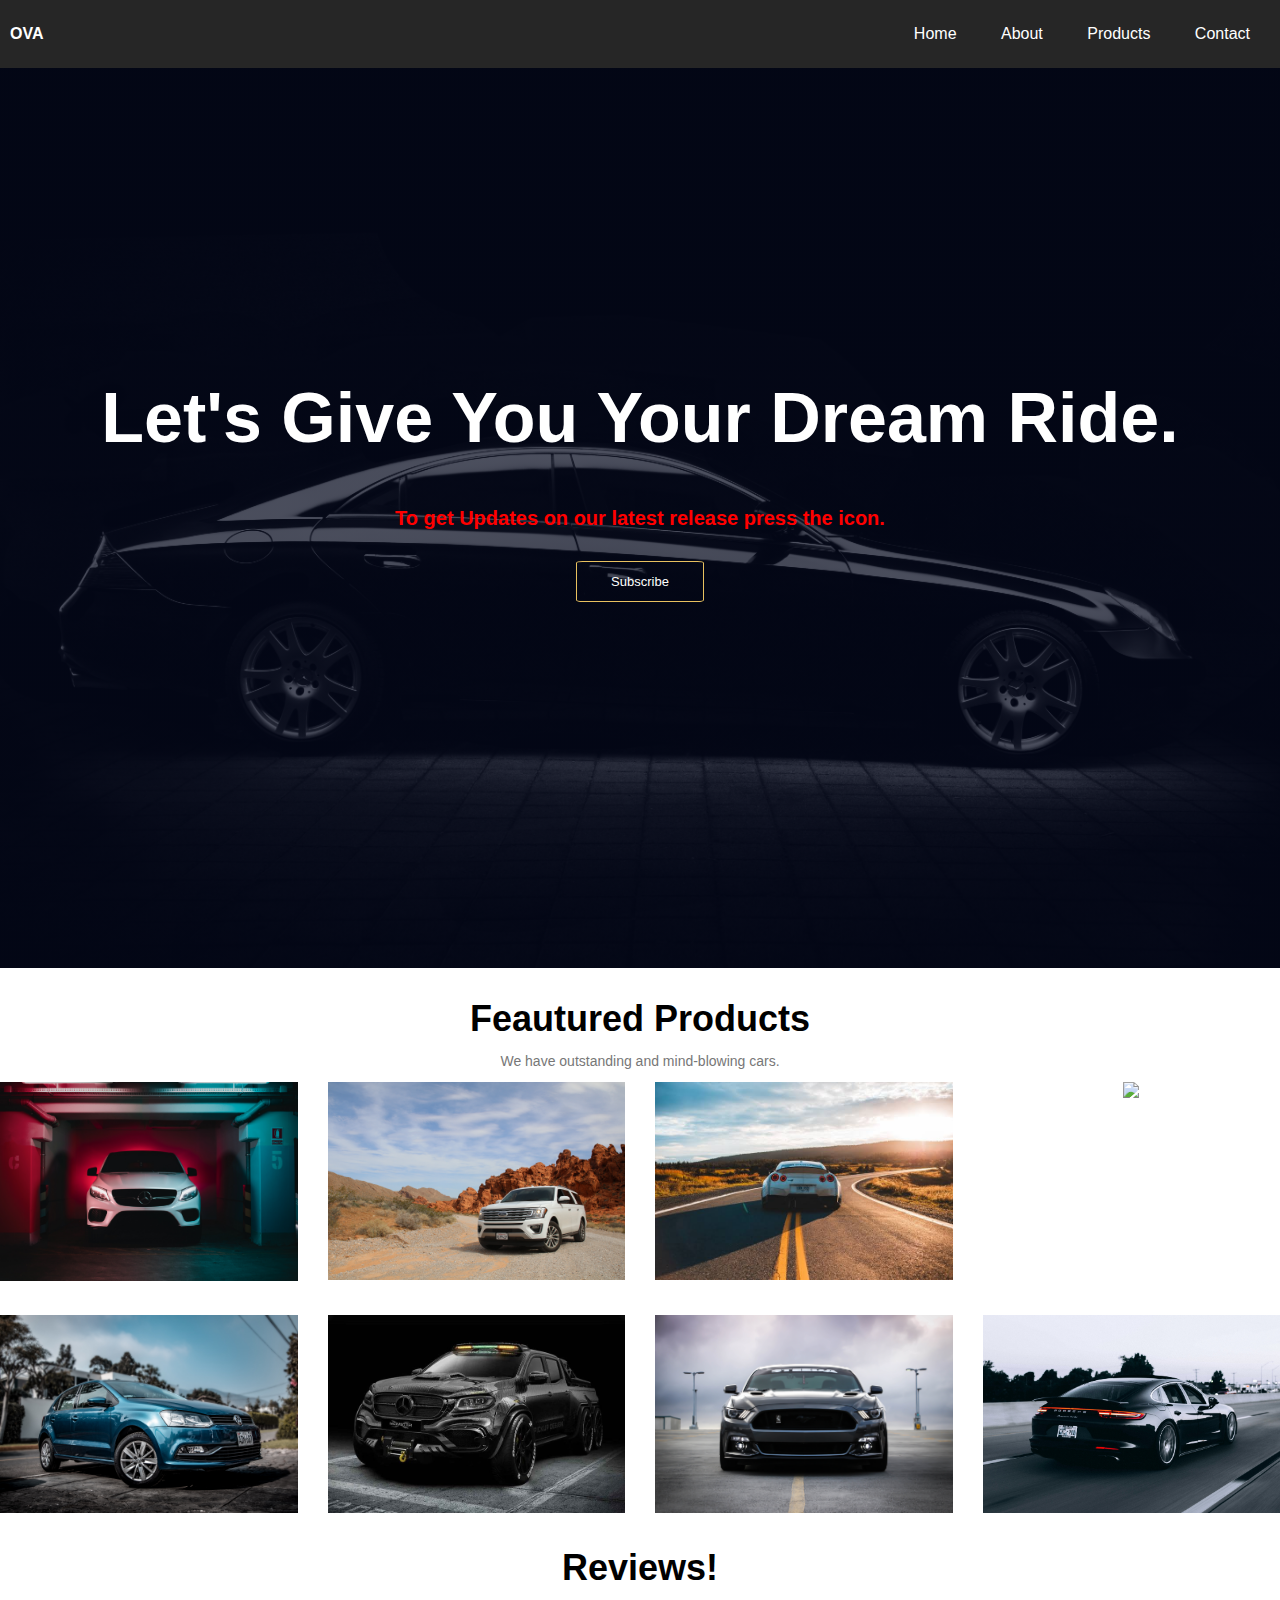
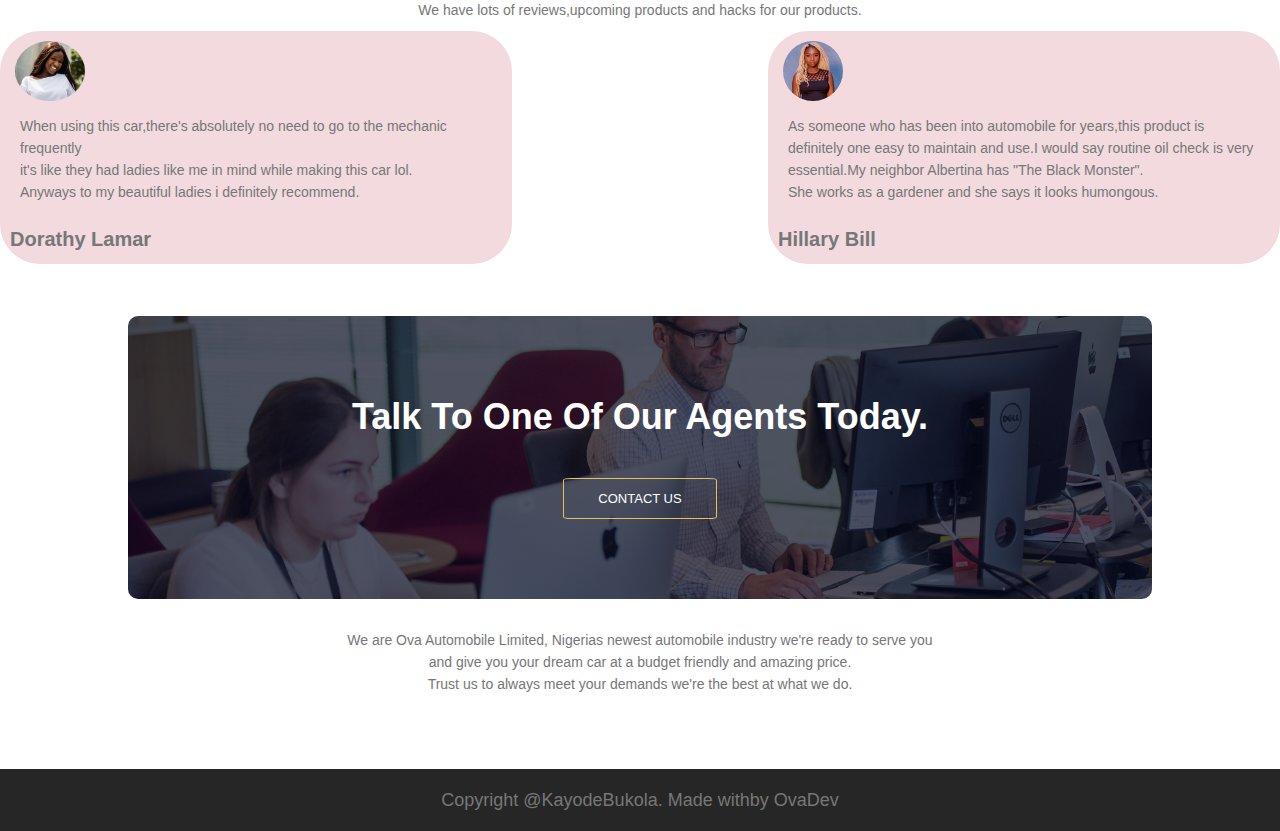
==== commit 18d2dfd5: "Add files via upload" ====
--- a/index.html
+++ b/index.html
@@ -1,3 +1,4 @@
+<!DOCTYPE html>
 <html lang="en">
 <meta charset="UTF-8">
 <meta http-equiv="X-UA-Compatible" content="IE=edge">
@@ -7,216 +8,189 @@
     <title>OVA AUTOMOBILE</title>
     <link rel="stylesheet" input type="text/css" href="automobile.css">
     <link rel="stylesheet" input type="text/css" href="automobileSmall.css">
+    <link rel="stylesheet" input type="text/css" href="automobileipad.css">
+    <link rel="stylesheet" input type="text/css" href="automobileTab.css">
     <script src="https://kit.fontawesome.com/af621931a1.js" crossorigin="anonymous"></script>
     <link rel="stylesheet" href="lightbox.css">
 </head>
 
 <body>
-
-
     <section class="header">
+
         <div class="navbar">
             <div id="mobile">
-                <h4>OVA</h4>
+                <h4>
+                    OVA
+                </h4>
                 <i class="fas fa-car"></i>
-
             </div>
             <ul id="sidemenu">
                 <li><a href="Automobile.html">Home</a></li>
                 <li> <a href="AutomobileAbout.html">About</a></li>
-                <li><a href="AutomobileProd.html">Products</a></li>
+                <li><a href="product.html">Products</a></li>
                 <li> <a href="AutomobileContact.html">Contact</a></li>
                 <i class="fas fa-times" onclick="closemenu()"></i>
 
             </ul>
             <i class="fas fa-bars" onclick="openmenu()"></i>
         </div>
-        <div class="P-banner">
-            <h1>Products</h1>
-        </div>
-
-    </section>
-
-    <section id="cart" class="section-p1">
-        <table width="100%">
-            <thead>
-                <tr>
-                    <td>Remove</td>
-                    <td>Image</td>
-                    <td>Product</td>
-                    <td>Price</td>
-                    <td>Quantity</td>
-                    <td>SubTotal</td>
-
-                </tr>
-            </thead>
-
-            <tbody>
-                <!-- DATA ONE------ -->
-                <tr>
-                    <td><a href="#"><i class="far fa-times-circle"></i></a></td>
-                    <td><img src="images/car2.jpg" alt="white-b"></td>
-                    <td>White Beauty</td>
-                    <td>$50,000</td>
-                    <td><input type="number" value="1"></td>
-                    <td>$50,000</td>
-                </tr>
-                <!-- END---- -->
-
-                <!-- DATA TWO------- -->
-
-                <tr>
-                    <td><a href="#"><i class="far fa-times-circle"></i></a></td>
-                    <td><img src="images/car28.jpg" alt="white-b"></td>
-                    <td>E-class</td>
-                    <td>$25,000</td>
-                    <td><input type="number" value="1"></td>
-                    <td>$25,000</td>
-                </tr>
-                <!-- END---- -->
-
-                <!-- DATA THREE------- -->
-
-                <tr>
-                    <td><a href="#"><i class="far fa-times-circle"></i></a></td>
-                    <td><img src="images/car12.jpg" alt="white-b"></td>
-                    <td>Sports</td>
-                    <td>$150,000</td>
-                    <td><input type="number" value="1"></td>
-                    <td>$150,000</td>
-                </tr>
-                <!-- END---- -->
-
-                <!-- DATA FOUR------- -->
-
-                <tr>
-                    <td><a href="#"><i class="far fa-times-circle"></i></a></td>
-                    <td><img src="images/car4.jpg" alt="white-b"></td>
-                    <td>Blackiee</td>
-                    <td>$85,000</td>
-                    <td><input type="number" value="1"></td>
-                    <td>$85,000</td>
-                </tr>
-                <!-- END---- -->
-
-                <!-- DATA FIVE------- -->
-
-                <tr>
-                    <td><a href="#"><i class="far fa-times-circle"></i></a></td>
-                    <td><img src="images/acura-white.jpg" alt="white-b"></td>
-                    <td>Acura White<br>
-                        (more expensive due<br>
-                        to customization)</td>
-                    <td>$65,000</td>
-                    <td><input type="number" value="1"></td>
-                    <td>$65,000</td>
-                </tr>
-                <!-- END---- -->
-
-                <!-- DATA SIX------- -->
-
-                <tr>
-                    <td><a href="#"><i class="far fa-times-circle"></i></a></td>
-                    <td><img src="images/acura-orange.jpg" alt="white-b"></td>
-                    <td>Acura Orange</td>
-                    <td>$60,000</td>
-                    <td><input type="number" value="1"></td>
-                    <td>$60,000</td>
-                </tr>
-                <!-- END---- -->
-
-                <!-- DATA SEVEN------- -->
-
-                <tr>
-                    <td><a href="#"><i class="far fa-times-circle"></i></a></td>
-                    <td><img src="images/acura-red.jpg" alt="white-b"></td>
-                    <td>Acura Red</td>
-                    <td>$60,000</td>
-                    <td><input type="number" value="1"></td>
-                    <td>$60,000</td>
-                </tr>
-                <!-- END---- -->
-
-                <!-- DATA EIGHT------- -->
-
-                <tr>
-                    <td><a href="#"><i class="far fa-times-circle"></i></a></td>
-                    <td><img src="images/car6.jpg" alt="white-b"></td>
-                    <td>Blue Hound</td>
-                    <td>$35,000</td>
-                    <td><input type="number" value="1"></td>
-                    <td>$35,000</td>
-                </tr>
-                <!-- END---- -->
-
-                <!-- DATA NINE------- -->
-
-                <tr>
-                    <td><a href="#"><i class="far fa-times-circle"></i></a></td>
-                    <td><img src="images/blackmonster.jpg" alt="white-b"></td>
-                    <td>Black Monster</td>
-                    <td>$90,000</td>
-                    <td><input type="number" value="1"></td>
-                    <td>$90,000</td>
-                </tr>
-                <!-- END---- -->
-
-                <!-- DATA TEN------- -->
-
-                <tr>
-                    <td><a href="#"><i class="far fa-times-circle"></i></a></td>
-                    <td><img src="images/car8.jpeg" alt="white-b"></td>
-                    <td>The Solo One</td>
-                    <td>$15,000</td>
-                    <td><input type="number" value="1"></td>
-                    <td>$15,000</td>
-                </tr>
-                <!-- END---- -->
-
-
-
-            </tbody>
-        </table>
-    </section>
-
-    <section id="cart-add" class="section-p1">
-        <div id="coup">
-            <h3>Apply Discount Code</h3>
+        <div class="banner">
+
+        </div>
+
+        <div class="content">
+            <h1>Let's Give You Your Dream Ride.</h1><br>
+            <p>To get Updates on our latest release press the icon.</p>
             <div>
-                <input type="text" placeholder="Enter Code">
-                <button class="btn-norm">Apply</button>
-            </div>
-        </div>
-
-        <div id="subtotal">
-            <h3>Cart Total</h3>
-            <table>
-                <tr>
-                    <td>Cart Subtotal</td>
-                    <td>$335</td>
-                </tr>
-
-                <tr>
-                    <td>Shipping</td>
-                    <td>Free</td>
-                </tr>
-
-                <tr>
-                    <td><strong>Total</strong></td>
-                    <td><strong>$335</strong></td>
-                </tr>
-            </table>
-            <button class="btn-norm">Proceed to checkout</button>
-        </div>
-
-    </section>
-
-
+                <div class="button"><a href="#">Subscribe</a></div>
+            </div>
+        </div>
+
+        <div class="content2">
+            <h1>Let's Give You Your Dream Ride.</h1>
+            <p>To get Updates on our latest release press the icon.</p>
+            <div>
+                <div class="button"><a href="#">Subscribe</a></div>
+            </div>
+        </div>
+    </section>
+
+
+    <!-------PRODUCTS---------->
+    <section class="products">
+
+        <h1> Feautured Products</h1>
+        <p>We have outstanding and mind-blowing cars.</p>
+        <div class="gallery">
+            <a href="images/car2.jpg" data-lightbox="me" data-title="WHITE BEAUTY">
+                <img src="images/car2.jpg">
+            </a>
+
+            <a href="images/car17.jpg" data-lightbox="me" data-title="THE RANGE">
+                <img src="images/car17.jpg">
+            </a>
+
+            <a href="images/car8.jpeg" data-lightbox="me" data-title="4RUNNER">
+                <img src="images/car8.jpeg">
+            </a>
+
+            <a href="images/car28.jpg" data-lightbox="me" data-title="E-CLASS">
+                <img src="images/car28.jpg">
+            </a>
+
+            <a href="images/car6.jpg" data-lightbox="me" data-title="BLUE HOUND">
+                <img src="images/car6.jpg">
+            </a>
+
+            <a href="images/blackmonster.jpg" data-lightbox="me" data-title="BLACK MONSTER">
+                <img src="images/blackmonster.jpg">
+            </a>
+
+            <a href="images/car4.jpg" data-lightbox="me" data-title="BLACK BEAUTY">
+                <img src="images/car4.jpg">
+            </a>
+
+            <a href="images/car12.jpg" data-lightbox="me" data-title="SPORTS">
+                <img src="images/car12.jpg">
+            </a>
+
+        </div>
+
+    </section>
+    <!-- END PRODUCTS -->
+
+    <!--------LATEST NEWS----------->
+    <section class="news">
+        <h1>Reviews!</h1>
+        <p>We have lots of reviews,upcoming products and hacks for our products.</p>
+
+        <div id="row">
+            <div class="news-col2">
+                <img src="images/user1.jpg">
+                <div>
+                    <p>When using this car,there's absolutely no need to go to the mechanic frequently<br>
+                        it's like they had ladies like me in mind while making this car lol.<br> Anyways
+                        to my beautiful ladies i definitely recommend.
+                    </p>
+                    <h3>Dorathy Lamar</h3><br>
+                    <i class="fas fa-star"></i>
+                    <i class="fas fa-star"></i>
+                    <i class="fas fa-star"></i>
+                    <i class="fas fa-star"></i>
+                    <i class="fas fa-star-half-alt"></i>
+                </div>
+            </div>
+
+            <div class="news-col2">
+                <img src="images/user3.jpg">
+                <div>
+                    <p>
+                        As someone who has been into automobile for years,this product
+                        is definitely one easy to maintain and use.I would say routine oil check
+                        is very essential.My neighbor Albertina has "The Black Monster".<br>
+                        She works as a gardener and she says it looks humongous.
+
+                    </p>
+                    <h3>Hillary Bill</h3><br>
+                    <i class="fas fa-star"></i>
+                    <i class="fas fa-star"></i>
+                    <i class="fas fa-star"></i>
+                    <i class="fas fa-star-half-alt"></i>
+                    <i class="far fa-star"></i>
+                </div>
+            </div>
+        </div>
+
+
+    </section>
+    <!-- END LATEST NEWS -->
+
+    <!--------CONTACT------------->
+    <section class="contact">
+        <h1>Talk To One Of Our Agents Today.</h1>
+        <div class="button"><a href="AutomobileContact.html">CONTACT US</a></div>
+
+    </section>
+
+    <!-------FOOTER------------->
+    <div class="footer">
+        <div id="contact-us">
+            <!-- <h4>Social Media Links</h4> -->
+            <p>We are Ova Automobile Limited, Nigerias newest automobile industry
+                we're ready to serve you<br> and give you your dream car at a budget friendly and amazing
+                price.<br> Trust us to always meet your demands we're the best at what we do.
+            </p>
+            <div class="soc-med">
+                <a href="http://facebook.com"><i class="fab fa-facebook"></i></a>
+                <a href="#"><i class="fab fa-linkedin"></i></a>
+                <a href="#"><i class="fab fa-instagram"></i></a>
+                <a href="#"><i class="fab fa-twitter"></i></a>
+            </div>
+        </div>
+    </div>
+
+    <div class="footer2">
+        <div id="contact-us">
+            <!-- <h4>Social Media Links</h4> -->
+            <p>We are Ova Automobile Limited, Nigerias Top-notch automobile industry
+                we're ready to serve you and give you your dream car at a budget friendly and amazing
+                price.Trust us to always meet your demands we're the best at what we do.
+            </p>
+            <div class="soc-med">
+                <a href="http://facebook.com"><i class="fab fa-facebook"></i></a>
+                <a href="#"><i class="fab fa-linkedin"></i></a>
+                <a href="#"><i class="fab fa-instagram"></i></a>
+                <a href="#"><i class="fab fa-twitter"></i></a>
+            </div>
+        </div>
+    </div>
     <div class="copyright">
         <p>Copyright @KayodeBukola. Made with<i class="fa-solid fa-code"></i>by OvaDev</p>
     </div>
 
-    </script> <!-- JAVASCRIPT FOR SIDE MENU -->
+
+    <script src=lightbox-plus-jquery.js></script>
+    <!-- JAVASCRIPT FOR SIDE MENU -->
     <script src="to-top.js"></script>
     <script>
         var sidemeu = document.getElementById("sidemenu");
@@ -234,4 +208,13 @@
 
 </body>
 
+
+
+
+
+
+
+
+
+
 </html>--- a/automobile.css
+++ b/automobile.css
@@ -143,7 +143,7 @@
      width: 100%;
      /* margin: auto; */
      text-align: center;
-     padding-top: 100px;
+     padding-top: 30px;
      justify-content: center;
  }
 
@@ -189,7 +189,7 @@
  .news {
      width: 100%;
      margin: auto;
-     padding-top: 70px;
+     padding-top: 30px;
      text-align: center;
 
  }
@@ -200,24 +200,24 @@
 
  .news-col1
  {
-     flex-basis:45%;
-     border-radius: 10px;
+     flex-basis:40%;
+     border-radius: 40px;
      margin-bottom: 5%;
      text-align: left;
      background: #f2dadf;
-     padding: 25px;
+     padding: 10px;
      cursor: pointer;
      
  }
 
  .news-col2
  {
-     flex-basis: 45%;
-     border-radius: 10px;
+     flex-basis: 40%;
+     border-radius: 40px;
      margin-bottom: 5%;
      text-align: left;
      background: #f2dadf;
-     padding: 25px;
+     padding: 10px;
      cursor: pointer;
  }
   .news-col2
@@ -241,7 +241,15 @@
      padding: 0;
  }
 
- .news-col h3 {
+ 
+ .news-col2 h3 {
+     margin-top: 15px;
+     text-align: left;
+     font-size: 20px;
+ }
+
+ .news-col1
+  h3 {
      margin-top: 15px;
      text-align: left;
  }
@@ -255,7 +263,9 @@
  /*----CONTACT-------*/
 
  .contact {
-     margin: 70px auto;
+     /* margin: 0px auto; */
+     margin: auto;
+     margin-top: -12px;
      width: 80%;
      background-image: linear-gradient(rgba(4, 9, 30, 0.7), rgba(4, 9, 30, 0.7)), url(images/customer2.jpg);
      background-position: center;
@@ -280,6 +290,10 @@
      width: 100%;
      text-align: center;
  }
+
+ .footer2{
+    display: none;
+ }
 .footer p{
     margin-top: 20px;
 }
@@ -309,9 +323,9 @@
  /* -------------COPYRIGHT------------------ */
  .copyright {
      width: 100%;
-     margin-top: 5%;
+     margin-top: 2%;
      text-align: center;
-     color: white;
+     color: whitesmoke;
      padding: 10px ;
      background: #262626;
      font-weight: 600;
@@ -333,7 +347,7 @@
  .sub{
      height: 40vh;
      width: 100%;
-     background-image: linear-gradient(rgba(4, 9, 30, 0.7), rgba(4, 9, 30, 0.7)), url(car11.jpg);
+     background-image: linear-gradient(rgba(4, 9, 30, 0.7), rgba(4, 9, 30, 0.7)), url(images/car11.jpg);
      background-position: center;
      background-size: cover;
      text-align: center;
@@ -416,29 +430,22 @@
 
  .about-col2 {
      flex-basis: 50%;
-     /* padding: 30px 2px; */
  }
 
  .about-col2 img {
      width: 100%;
-     /* height: 100%; */
-
- }
-
- .about-col2 {
+
+ }
+
+
+ .about-col2 p {
      padding: 15px 0 25px;
-     /* padding-left: 10%; */
-     margin-top: 5%;
- }
-
- .about-col2 p {
-     /* padding: 15px 0 25px; */
      margin-right: 7%;
-     /* margin-top: 10%; */
  }
 
  .about-col2 h3 {
      margin-left: 2%;
+     margin-top: 10%;
  }
 
  .btn {
@@ -474,7 +481,7 @@
  .contact-banner {
      height: 40vh;
      width: 100%;
-     background-image: linear-gradient(rgba(4, 9, 30, 0.7), rgba(4, 9, 30, 0.7)), url(car8.jpeg);
+     background-image: linear-gradient(rgba(4, 9, 30, 0.7), rgba(4, 9, 30, 0.7)), url(images/car8.jpeg);
      background-position: center;
      background-size: cover;
      text-align: center;
@@ -493,7 +500,7 @@
      padding-top: 80px;
      padding-bottom: 50px;
      justify-content: space-between;
-     display: flex;
+     /* display: flex; */
 
  }
 
@@ -504,43 +511,84 @@
      padding-left: 3%;
  }
 
- .con-left {
-     flex-basis: 70%;
-     padding: 30px 2px;
- }
-
+ 
 
  
 h3{
     color: #777777;
-    font-size: 120%;
+    font-size: 180%;
+    text-align: center;
+    margin-bottom: -15px;
 } 
+
+.con-left{
+    padding: -15%;
+}
 
 .soc-med1 {
      margin-top: 30px;
  }
 
-.contact-left{
-   flex-basis: 50%;
+.contact-right{
+   margin-top: -25%;
+   width: 100%;
+     margin: auto;
+     padding: 10px;
+     justify-content: space-evenly;
   
 }
 
-.contact-left p {
-     margin-top: 10%;
-     font-size: 100%;
-}
-
- .contact-left p i {
-     color: red;
+.contact-right p{
+  font-size: 20px;
+   
+ }
+
+.contact-right ul li{
+    list-style: none;
+     display: inline-block;
+     flex-wrap: wrap;
+     margin-top: 5%;
+
+}
+
+.contact-right ul li:nth-child(1){
+    padding-left: -25%;
+    text-align: center;
+
+}
+
+.contact-right ul li:nth-child(2){
+    padding-left: 13%;
+    text-align: center;
+}
+.contact-right ul li:nth-child(3){
+    padding-left: 12%;
+    text-align: center;
+}
+.contact-right ul li p { 
+    margin: auto;
+    /* padding-right: 65%; */
+    /* margin-top: 5%; */
+    text-align: center;
+} 
+
+ .contact-right i {
+     color: white;
      margin-right: 15px;
-     font-size: 120%;
- }
-
+     font-size: 150%;
+     padding: 25px;
+     background: red;
+     border-radius: 40px;
+ }
+
+ .soc-med1{
+    text-align: center;
+    margin-bottom: -5%;
+ }
  .soc-med1 a {
      text-decoration: none;
-     margin-top: 10%;
-     margin-right: 15px;
-     font-size: 160%;
+     margin-right: 25px;
+     font-size: 35px;
      color: red;
      display: inline-block;
      transition: transform 1s;
@@ -563,20 +611,22 @@
      padding: 15px;
      margin: 15px 0;
      color: #fff;
-     font-size: 12px;
+     font-size: 15px;
      /* border-radius: 6px; */
  }
 
  .btn-btn3 {
-     display: inline-block;
      text-decoration: none;
      color: white;
      border: 1px solid red;
      padding: 12px 34px;
-     font-size: 13px;
+     font-size: 20px;
      background: red;
-     position: relative;
+     /* position: relative; */
      cursor: pointer;
+     margin: auto;
+     text-align: center;
+     display: flex;
  }
 
  .btn-btn3:hover {
@@ -596,7 +646,7 @@
  .p-banner {
      height: 40vh;
      width: 100%;
-     background-image: linear-gradient(rgba(4, 9, 30, 0.7), rgba(4, 9, 30, 0.7)), url(car12.jpg);
+     background-image: linear-gradient(rgba(4, 9, 30, 0.5), rgba(4, 9, 30, 0.5)), url(images/car12.jpg);
      background-position: center;
      background-size: cover;
      text-align: center;
@@ -608,14 +658,99 @@
      padding-top: 6%;
  }
 
- #cart{
+
+
+
+
+
+
+
+
+
+
+
+
+
+
+
+
+
+
+
+
+
+
+
+
+
+
+
+
+
+
+
+
+
+
+
+
+
+
+
+
+
+
+
+
+
+
+
+
+
+
+
+
+
+
+
+
+
+
+
+
+
+
+
+
+
+
+
+
+
+
+
+
+
+
+
+
+
+
+
+
+
+
+
+
+ 
+ /* #cart{
    margin-top: 5%;
    overflow: auto;
    /* margin-left: 10%; */
 
-}
-
-td i{
+/* } */
+
+/* td i{
     color: red;
 }
 
@@ -624,9 +759,9 @@
     border-collapse: collapse;
     table-layout: fixed;
     white-space: nowrap;
-}
-
-#cart table img{
+} */ 
+
+/* #cart table img{
     width: 200px;
 }
 
@@ -634,9 +769,9 @@
     width: 100px;
     text-align: center;
 
-}
-
-#cart table td:nth-child(2){
+} */
+
+/* #cart table td:nth-child(2){
     width: 250px;
     text-align: center;
 
@@ -653,9 +788,9 @@
 #cart table td:nth-child(6){
     width: 150px;
     text-align: center;
-}
-
-#cart table td:nth-child(5) input{
+} */
+
+/* #cart table td:nth-child(5) input{
       width: 70px;
       padding: 10px 5px 10px 15px;
 }
@@ -671,18 +806,18 @@
     text-transform: uppercase;
     font-size: 15px;
     padding: 18px 0;
-}
-
-#cart table tbody tr td{
+} */
+
+/* #cart table tbody tr td{
     padding-top: 15px;
 }
 
 #cart table tbody td{
     font-size: 18px;
-}
-
-
-#cart-add{
+} */
+
+
+/* #cart-add{
     display: flex;
     flex-wrap: wrap;
     justify-content: space-between;
@@ -690,17 +825,17 @@
 
  #coup{
     /* width: 50%; */
-    margin-top: 80px;
+    /* margin-top: 80px;
     margin-left: 2%;
     flex-basis: 40%;
-}
-
-#coup h3{
+}  */
+
+/* #coup h3{
     padding-bottom: 50px;
 
-}
-
-#coup input{
+} */
+
+/* #coup input{
     padding: 10px 20px;
     outline: none;
     width: 60%;
@@ -714,9 +849,9 @@
     padding: 12px 20px;
 }
 
-#subtotal{
+#subtotal{ */
     /* width: 50%; */
-    margin-top: 80px;
+    /* margin-top: 80px;
     border: 1px solid #e2e9e1;
     padding: 30px;
     flex-basis: 40%;
@@ -727,9 +862,9 @@
     border-collapse: collapse;
     width: 100%;
     margin-top: 20px;
-}
-
-#subtotal table td{
+} */
+
+/* #subtotal table td{
     width: 50%;
     border: 1px solid #e2e9e1;
     padding: 10px;
@@ -742,133 +877,55 @@
     color: white;
     padding: 12px 20px;
     margin-top: 2%;
-}
-
-
-
-
-
-
-
-
-
-
-
-
-
-
-
-
-
-
-
-
-
-
-
-
-
-
-
-
-
-
-
-
-
-
-
-
-
-
-
-
-
-
-
-
-
-
-
-
-
-
- /* .body{
-    min-height:100vh;
-    display:flex;
-    align-items:center;
-    justify-content:center;
-    background-color: #fafafa;
-   box-shadow: inset 0px 12px 17px -7px rgb(66 66 66 / 25%);
-   width:100%;
-  padding:40px 0;    
-  } */
-
-  /* .slide-content{
-    margin: 0 40px;
-  }
-  
-  .card{
-    border-radius:15px;
-    background-color:#fff;
-    align-items:center;
-    padding-top:40px;
-    padding-bottom:40px;
-  } */
-  
-  /* .card-content{
-    display:flex;
-    flex-direction:column;
-    align-items:center;
-    padding:10px 14px
-  }
-  .image-content{
-    row-gap:5px;
-    padding:25px 0;
-    position:relative;
-  }
-    .card-image{
-      position:relative;
-      height:250px;
-      width:350px;
-      border-radius:50%;
-      background:#fff;
-      padding:3px;
-      
-    }
-    .card-image .card-img{
-      height:100%;
-      width:100%;
-      object-fit:cover;
-      border-radius:50%;
-      justify-content:center;
-      /* border:4px solid black; */
-    /* } */ 
-  
-    /* .names{
-      font-size:28px;
-      font-weight:500;
-      color:#333;
-    }
-    .description{
-      font-size:16px;
-      color: #333;
-      text-align:center;
-    } */
-  /* .button2{
-    border-radius:6px;
-    font-size:16px;
-    color:#fff;
-    background:black;
-    padding:8px 16px;
-    margin:14px;
-    cursor:pointer;
-    transition:all 0.3s ease;
-    
-  }
-  
-  .button2:hover{
-    background:red;
-  } */
-  
-  +} */
+
+
+
+
+
+
+
+
+
+
+
+
+
+
+
+
+
+
+
+
+
+
+
+
+
+
+
+
+
+
+
+
+
+
+
+
+
+
+
+
+
+
+
+
+
+
+
+
+
+
+ --- a/automobileipad.css
+++ b/automobileipad.css
@@ -0,0 +1,490 @@
+/* FOR IPAD RESPONSIVENESS...............................................IPAD............ */
+@media (min-width: 651px) and (max-width: 900px){
+    
+    #mobile i {
+        color: red;
+        font-size: 28px;
+    }
+   
+   #mobile h4{
+    display: none;
+   }
+
+    h4 {
+        color: white;
+        font-size: 10px;
+    }
+
+    .navbar {
+        padding: 2px;
+        width: 100%;
+    }
+
+    .navbar .fas {
+        display: block;
+        font-size: 28px;
+        color: red;
+    }
+
+    .navbar ul {
+        background: #262626;
+        position: fixed;
+        top: 0;
+        right: -200px;
+        width: 200px;
+        height: 100vh;
+        padding-top: 60px;
+        z-index: 2;
+        transition: right 0.5s;
+
+    }
+
+    .navbar ul li {
+        display: block;
+        margin: 55px;
+    }
+
+    .navbar ul .fas {
+        position: absolute;
+        top: 25px;
+        left: 25px;
+        cursor: pointer;
+    }
+
+    /* END NAV */
+
+    /* body */
+
+    /* PRODUCTS */
+
+    .logo {
+        width: 60px;
+        cursor: pointer;
+    }
+
+    .banner {
+        display: none;
+
+    }
+
+    .content {
+        display: none;
+
+    }
+
+    .content2 {
+        display: block;
+        text-align: center;
+        background: #262626;
+        padding: 15px 30px;
+    }
+
+    .content2 p {
+        text-align: center;
+        margin-bottom: 15px;
+    }
+
+    .content2 h1 {
+        font-size: 30px;
+        color: white;
+        padding-top: 35px;
+    }
+
+    .button {
+        display: inline-block;
+        color: white;
+        border: 1px solid #e8c15f;
+        padding: 12px 34px;
+        font-size: 13px;
+        background: transparent;
+        position: relative;
+        cursor: pointer;
+        border-radius: 5%;
+
+    }
+
+    .button a {
+        text-decoration: none;
+    }
+
+    .button:hover {
+        border: 1px solid #daa520;
+        background: #fdf171;
+        transition: 1s;
+    }
+
+    .container {
+        width: 100%;
+        min-height: 100vh;
+        display: flex;
+        align-items: center;
+        justify-content: center;
+        padding: none;
+        overflow: hidden;
+        /* max-width: 1200px; */
+        /* margin: auto; */
+        /* justify-content: center; */
+    }
+
+    .gallery {
+        display: grid;
+        grid-template-columns: repeat(auto-fit, minmax(250px, 1fr));
+        grid-gap: 10px;
+    }
+
+    .gallery img {
+        width: 100%;
+    }
+
+    /* END PRODUCTS--- */
+
+    /* NEWS HOME PAGE------------- */
+
+    .news {
+        width: 100%;
+        margin: auto;
+        padding-top: 70px;
+        text-align: center;
+        margin-top: -40px;
+    }
+
+    #row {
+        flex-direction: column;
+    }
+
+    .news-col1,
+    .news-col2 {
+        width: 80%;
+        border-radius: 10px;
+        margin-bottom: 5%;
+        text-align: center;
+        background: #f2dadf;
+        padding: 10px;
+        cursor: pointer;
+        margin-left: 10%;
+
+    }
+
+    .news-col img {
+        height: 40px;
+        margin-left: 100px;
+        margin-right: 30px;
+        border-radius: 70%;
+    }
+
+    .news-col p {
+        margin: 0;
+        padding: 0;
+        font-size: 5px;
+    }
+
+    .news-col1 h3 {
+        margin-top: 10px;
+        text-align:center;
+    }
+
+    .news-col2 h3 {
+        margin-top: 10px;
+        text-align:center;
+    }
+    .news-col1,
+    .news-col2 i {
+        color: #daa520;
+    }
+
+    /* END---- */
+   .footer{
+    margin-top: -5px;
+   }
+
+    /* ABOUT US PAGE */
+    .sub {
+        height: 10vh;
+        width: 100%;
+        background-image: linear-gradient(rgba(4, 9, 30, 0.7), rgba(4, 9, 30, 0.7)), url(images/car11.jpg);
+        background-position: center;
+        background-size: cover;
+        text-align: center;
+        color: #ffffff;
+    }
+
+    #mobile h4 {
+        display: none;
+    }
+
+    .sub h1 {
+        padding-top: -8%;
+        font-size: 15px;
+        text-align: center;
+        /* color: #262626; */
+        /* font-size: 50px; */
+    }
+
+    .row {
+        flex-direction: column;
+    }
+
+
+    .about-us {
+
+        display: none;
+    }
+
+    .about-us2 {
+        display: block;
+        width: 100%;
+        padding-top: -90px;
+    }
+
+    .about-col3 img {
+        width: 80%;
+        margin-left: 10%;
+        margin-top: 5%;
+        /* /* height: 100%; */
+
+    }
+
+    .about-col3 {
+        padding: 15px 0 25px;
+        /* padding-left: 10%; */
+        margin-top: 5%;
+    }
+
+    .about-col3 h3 {
+        text-align: center;
+        /* margin-bottom: -10%; */
+        margin-top: 10;
+    }
+
+    .about-col3 p {
+        padding: 15px;
+        text-align: center;
+        justify-content: center;
+        padding-top: 5%;
+        /* padding-left: 5%; */
+        font-size: 13px;
+        /* margin-top: 10%; */
+    }
+
+    .about-us a {
+        color: #000000;
+    }
+
+    .btn1 {
+        display: flex;
+        color: black;
+        border: 1px solid #e8c15f;
+        padding: 15px;
+        font-size: 13px;
+        background: transparent;
+        position: relative;
+        cursor: pointer;
+        border-radius: 5%;
+        width: 50%;
+        margin-left: 25%;
+        justify-content: center;
+
+    }
+
+    .btn1 a {
+        text-decoration: none;
+        color: #000000;
+    }
+
+    .btn1:hover {
+        border: 1px solid #daa520;
+        background: #fdf171;
+        transition: 1s;
+    }
+
+
+
+    /* -------SECOND COLUMN----------- */
+
+    .about-col2 img {
+        width: 80%;
+        margin-left: 10%;
+        /* margin-bottom: -18%; */
+        /* height: 100%; */
+
+    }
+
+    .about-col2 {
+        padding: 15px 0 25px;
+        /* padding-left: 10%; */
+        margin-top: -8%;
+    }
+
+    .about-col2 p {
+
+        padding: 15px;
+        text-align: center;
+        /* padding-top: 5%; */
+        padding-left: 5%;
+        font-size: 13px;
+        margin-top: 5px;
+    }
+
+    .about-col2 h3 {
+        text-align: center;
+        margin-top: 15px;
+    }
+
+
+    .btn {
+        display: inline-block;
+        color: white;
+        border: 1px solid #e8c15f;
+        padding: 12px 34px;
+        font-size: 13px;
+        background: transparent;
+        position: relative;
+        cursor: pointer;
+        border-radius: 5%;
+        margin-left: 2%;
+
+    }
+
+    .btn a {
+        text-decoration: none;
+    }
+
+    .btn:hover {
+        border: 1px solid #daa520;
+        background: #fdf171;
+        transition: 1s;
+    }
+
+
+
+    /*----------------END ABOUT US PAGE---------------------*/
+
+    /* -----------------------CONTACT PAGE---------------- */
+
+    .contact-banner {
+        height: 10vh;
+        width: 100%;
+        background-image: linear-gradient(rgba(4, 9, 30, 0.7), rgba(4, 9, 30, 0.7)), url(images/car8.jpeg);
+        background-position: center;
+        background-size: cover;
+        text-align: center;
+        color: #ffffff;
+    }
+
+    .contact-banner h1 {
+        padding-top: 8%;
+        font-size: 15px;
+        text-align: center;
+
+    }
+
+    .con-left{
+        margin-top: -8%;
+
+    }
+
+    h3{
+        color: #777777;
+        font-size: 150%;
+        text-align: center;
+        margin-bottom: -5px;
+    }
+    
+    form {
+        width: 100%;
+        margin-left: -5%;
+    }
+
+    form input,
+    form textarea {
+        width: 100%;
+        border: 0;
+        outline: none;
+        background: #262626;
+        padding: 15px;
+        margin: 15px;
+        color: #fff;
+        font-size: 15px;
+        justify-content: center;
+        /* border-radius: 6px; */
+    }
+
+    .btn-btn3 {
+        /* display: inline-block; */
+        text-decoration: none;
+        color: white;
+        border: 1px solid red;
+        padding: 12px 34px;
+        margin-left: 5%;
+        justify-content: center;
+        font-size: 20px;
+        background: red;
+        /* position: relative; */
+        cursor: pointer;
+        margin-bottom: -18%;
+        margin: auto;
+       text-align: center;
+        display: flex;
+    }
+
+    .btn-btn3:hover {
+        border: 1px solid orangered;
+        background: orange;
+        transition: 1s;
+    }
+     
+    .contact-right ul li{
+        list-style: none;
+         display: block;
+         flex-wrap: wrap;
+         margin-top: 5%;
+    
+    }
+    .contact-right ul li:nth-child(1){
+        padding-left: -5%;
+        text-align: center;
+        /* margin-bottom: 10px; */
+        /* /* padding-top: 5%; */
+        margin-right: 5%;
+    }
+     
+    .contact-right ul li:nth-child(2){
+        padding-right: 22%;
+        text-align: center;
+        /* margin-bottom: 10px; */
+     } 
+    .contact-right ul li:nth-child(3){
+        padding-right: 22%;
+        text-align: center;
+    }  
+    
+    .contact-right p {
+        margin-top: 10%;
+        font-size: 112%;
+    }
+
+    
+
+    
+ .contact-right i {
+    color: white;
+    margin-right: 15px;
+    font-size: 200%;
+    padding: 25px;
+    background: red;
+    border-radius: 40px;
+}
+
+.soc-med1 a {
+    text-decoration: none;
+    padding-right: -5px;
+    font-size: 50px;
+    color: red;
+    display: inline-block;
+    transition: transform 1s;
+}
+
+
+
+}
+
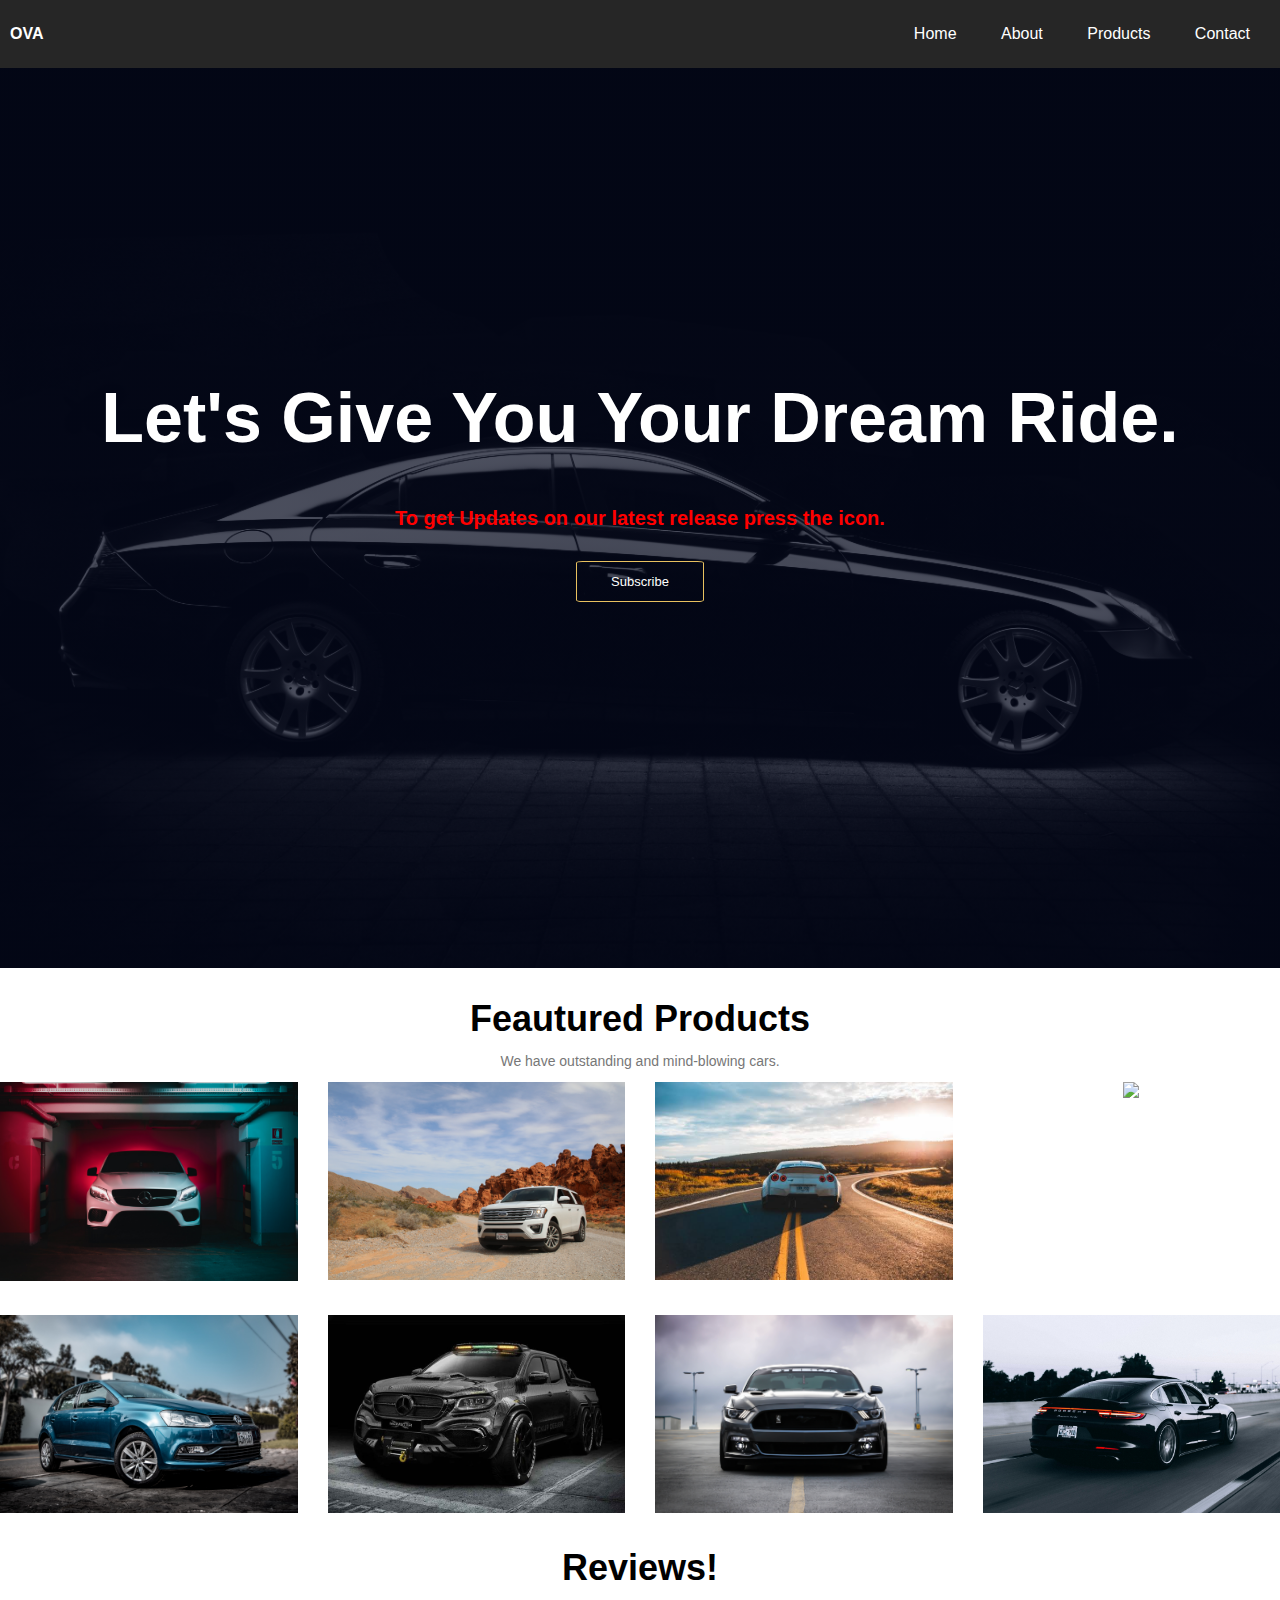
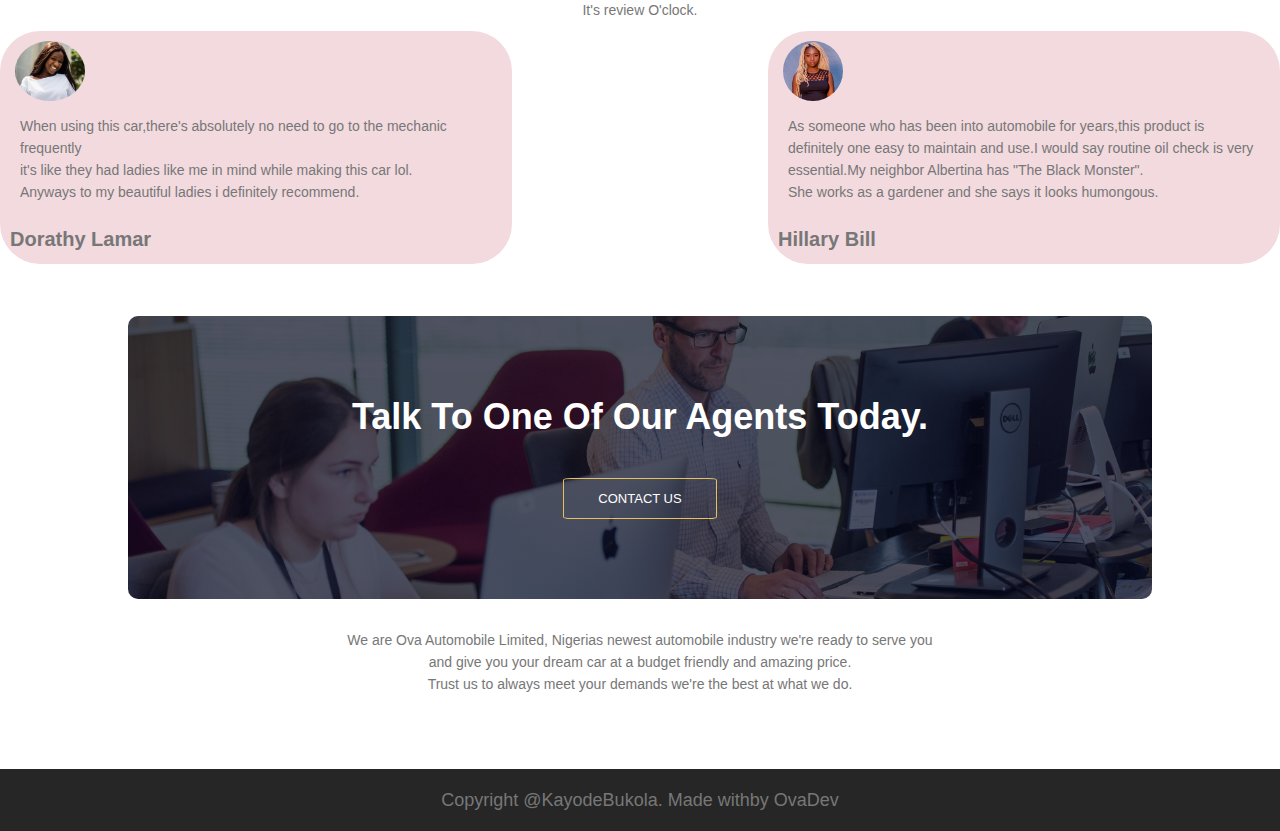
==== commit 5d4e040e: "Add files via upload" ====
--- a/index.html
+++ b/index.html
@@ -102,7 +102,7 @@
     <!--------LATEST NEWS----------->
     <section class="news">
         <h1>Reviews!</h1>
-        <p>We have lots of reviews,upcoming products and hacks for our products.</p>
+        <p>It's review O'clock.</p>
 
         <div id="row">
             <div class="news-col2">
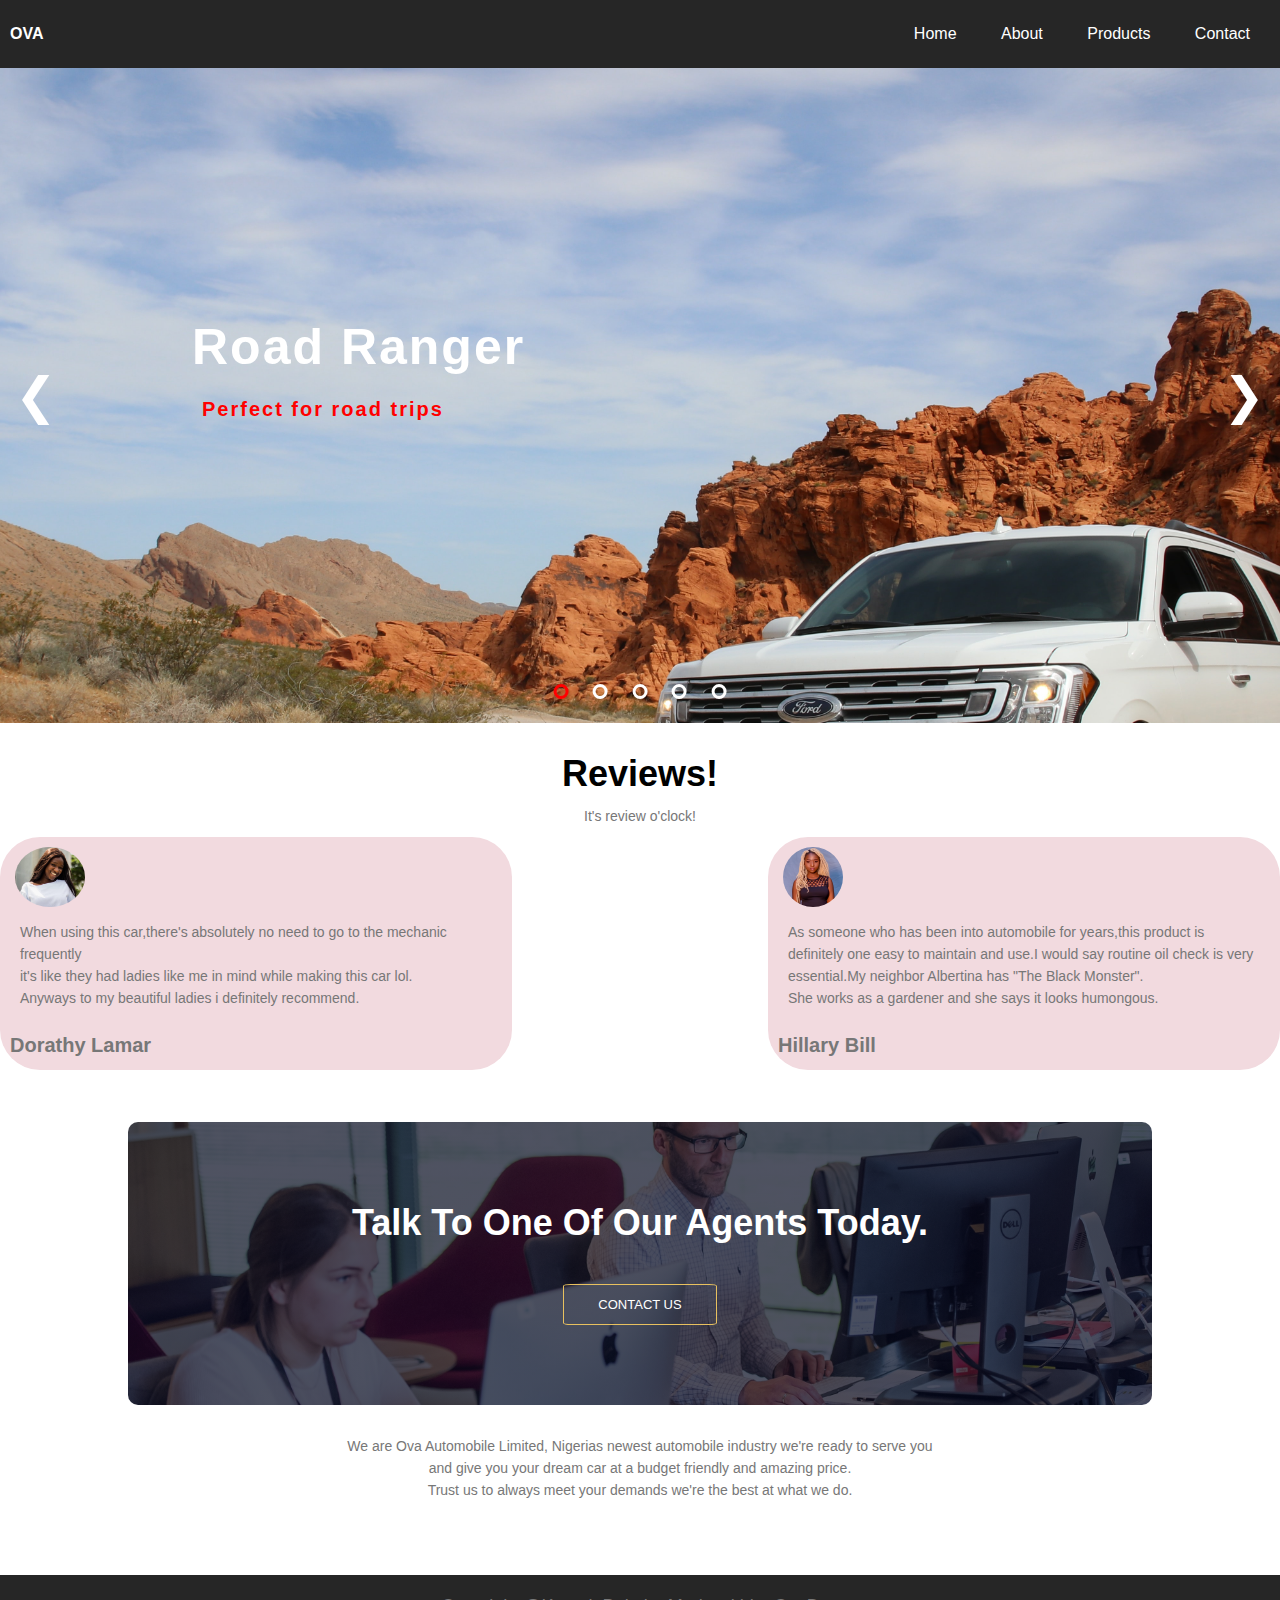
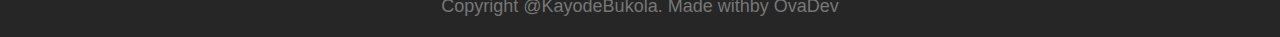
==== commit 609d3a77: "Add files via upload" ====
--- a/index.html
+++ b/index.html
@@ -37,72 +37,78 @@
         <div class="banner">
 
         </div>
-
-        <div class="content">
-            <h1>Let's Give You Your Dream Ride.</h1><br>
-            <p>To get Updates on our latest release press the icon.</p>
-            <div>
-                <div class="button"><a href="#">Subscribe</a></div>
-            </div>
-        </div>
-
-        <div class="content2">
-            <h1>Let's Give You Your Dream Ride.</h1>
-            <p>To get Updates on our latest release press the icon.</p>
-            <div>
-                <div class="button"><a href="#">Subscribe</a></div>
-            </div>
-        </div>
+          
+        
+    <div class="slider">
+		<!-- fade css -->
+		<div class="myslide fade">
+			<div class="txt">
+				<h1>Road Ranger</h1>
+				<p>Perfect for road trips <i class="fas fa-thumbs-up"></i></p>
+			</div>
+			<img src="images/car17.jpg">
+		</div>
+		
+		<div class="myslide fade">
+			<div class="txt">
+				<h1>White Beauty</h1>
+                <p>The Ladies Favourite</p>
+			</div>
+			<img src="images/car2.jpg">
+		</div>
+		
+		<div class="myslide fade">
+			<div class="txt">
+				<h1>Acura-Orange</h1>
+                <p>Customized</p>
+			</div>
+			<img src="images/acura-orange.jpg">
+		</div>
+		
+		<div class="myslide fade">
+			<div class="txt">
+				<h1>Black Monster</h1>
+				<p>The perfect monster truck</p>
+			</div>
+			<img src="images/blackmonster.jpg" >
+		</div>
+		
+		<div class="myslide fade">
+			<div class="txt">
+				<h1>E-class</h1>
+				<p>Our Corporate Clients Favourite.</p>
+			</div>
+			<img src="images/car28.jpg" >
+		</div>
+		<!-- /fade css -->
+		
+		<!-- onclick js -->
+		<a class="prev" onclick="plusSlides(-1)">&#10094;</a>
+  		<a class="next" onclick="plusSlides(1)">&#10095;</a>
+		
+		<div class="dotsbox" style="text-align:center">
+			<span class="dot" onclick="currentSlide(1)"></span>
+			<span class="dot" onclick="currentSlide(2)"></span>
+			<span class="dot" onclick="currentSlide(3)"></span>
+			<span class="dot" onclick="currentSlide(4)"></span>
+			<span class="dot" onclick="currentSlide(5)"></span>
+		</div>
+		<!-- /onclick js -->
+	</div>
+	
+<script src="jsfile.js"></script>
+
+        
     </section>
 
 
-    <!-------PRODUCTS---------->
-    <section class="products">
-
-        <h1> Feautured Products</h1>
-        <p>We have outstanding and mind-blowing cars.</p>
-        <div class="gallery">
-            <a href="images/car2.jpg" data-lightbox="me" data-title="WHITE BEAUTY">
-                <img src="images/car2.jpg">
-            </a>
-
-            <a href="images/car17.jpg" data-lightbox="me" data-title="THE RANGE">
-                <img src="images/car17.jpg">
-            </a>
-
-            <a href="images/car8.jpeg" data-lightbox="me" data-title="4RUNNER">
-                <img src="images/car8.jpeg">
-            </a>
-
-            <a href="images/car28.jpg" data-lightbox="me" data-title="E-CLASS">
-                <img src="images/car28.jpg">
-            </a>
-
-            <a href="images/car6.jpg" data-lightbox="me" data-title="BLUE HOUND">
-                <img src="images/car6.jpg">
-            </a>
-
-            <a href="images/blackmonster.jpg" data-lightbox="me" data-title="BLACK MONSTER">
-                <img src="images/blackmonster.jpg">
-            </a>
-
-            <a href="images/car4.jpg" data-lightbox="me" data-title="BLACK BEAUTY">
-                <img src="images/car4.jpg">
-            </a>
-
-            <a href="images/car12.jpg" data-lightbox="me" data-title="SPORTS">
-                <img src="images/car12.jpg">
-            </a>
-
-        </div>
-
-    </section>
-    <!-- END PRODUCTS -->
+    
+           
 
     <!--------LATEST NEWS----------->
     <section class="news">
         <h1>Reviews!</h1>
-        <p>It's review O'clock.</p>
+        <p>It's review o'clock!</p>
 
         <div id="row">
             <div class="news-col2">
--- a/automobile.css
+++ b/automobile.css
@@ -6,14 +6,14 @@
  }
 
  /*------BODY----------*/
- .banner {
+ /* .banner {
      width: 100%;
      height: 100vh;
      background-image: linear-gradient(rgba(4, 9, 30, 0.7), rgba(4, 9, 30, 0.7)), url(images/car16.jpg);
      background-size: cover;
      background-position: center;
 
- }
+ } */
 
 
  .logo {
@@ -78,6 +78,190 @@
     display: none;
 }
  /*----END NAVIGATION BAR-------*/
+
+ /* ------------------SLIDER--------------- */
+
+ /* SLIDER */
+.slider{
+	position: relative;
+	width: 100%;
+	background: #2c3e50; /* darckblue */
+}
+.myslide{
+	height: 655px;
+	display: none;
+	overflow: hidden;
+}
+
+.myslide img{
+    width: 100%;
+    
+}
+.prev, .next{
+	position: absolute;
+	top: 50%;
+	transform: translate(0, -50%);
+	font-size: 50px;
+	padding: 15px;
+	cursor: pointer;
+	color: #fff;
+	transition: 0.1s;
+	user-select: none;
+}
+.prev:hover, .next:hover{
+	color: red;
+}
+.next{
+	right: 0;
+}
+.dotsbox{
+	position: absolute;
+	left: 50%;
+	transform: translate(-50%);
+	bottom: 20px;
+	cursor: pointer;
+}
+.dot{
+	display: inline-block;
+	width: 15px;
+	height: 15px;
+	border: 3px solid #fff;
+	border-radius: 50%;
+	margin: 0 10px;
+	cursor: pointer;
+}
+/* /2 */
+
+/* javascript */
+.active, .dot:hover{
+	border-color: red; 
+}
+/* /javascript */
+
+/* muslide add fade */
+.fade {
+  -webkit-animation-name: fade;
+  -webkit-animation-duration: 1.5s;
+  animation-name: fade;
+  animation-duration: 1.5s;
+}
+
+@-webkit-keyframes fade {
+  from {opacity: 0.8}
+  to {opacity: 1}
+}
+
+@keyframes fade {
+  from {opacity: 0.8}
+  to {opacity: 1}
+}
+/* /muslide add fade */
+
+/* 3 */
+.txt{
+	position: absolute;
+	color: #fff;
+	letter-spacing: 2px;
+	line-height: 35px;
+	top: 40%;
+	left: 15%;
+	-webkit-animation-name: posi;
+  	-webkit-animation-duration: 2s;
+  	animation-name: posi;
+  	animation-duration: 2s;
+	z-index: 1;
+}
+.txt i{
+    font-size: 30px;
+}
+
+@-webkit-keyframes posi {
+  from {left: 25%;}
+  to {left: 15%;}
+}
+
+
+@keyframes posi {
+  from {left: 25%;}
+  to {left: 15%;}
+}
+
+.txt h1{
+	color:white; 
+	font-size: 50px;
+    font-weight: bold;
+	margin-bottom: 20px;
+}
+.txt p{
+	font-weight: bold;
+	font-size: 20px;
+    color: red;
+}
+/* /3 */
+
+/* 4 */
+.myslide img{
+	transform: scale(1.5, 1.5);
+	-webkit-animation-name: zoomin;
+  	-webkit-animation-duration: 40s;
+  	animation-name: zoomin;
+  	animation-duration: 40s;
+}
+@-webkit-keyframes zoomin {
+  from {transform: scale(1, 1);}
+  to {transform: scale(1.5, 1.5);}
+}
+
+
+@keyframes zoomin {
+  from {transform: scale(1, 1);}
+  to {transform: scale(1.5, 1.5);}
+}
+/* /4 */
+
+
+
+/* 5 */
+@media screen and (max-width: 800px){
+	.myslide{
+		height: 500px;
+	}
+	.txt{
+		letter-spacing: 2px;
+		line-height: 25px;
+		top: 50%;
+		left: 50%;
+		transform: translate(-50%, -50%);
+		-webkit-animation-name: posi2;
+		-webkit-animation-duration: 2s;
+		animation-name: posi2;
+		animation-duration: 2s;
+	}
+
+	@-webkit-keyframes posi2 {
+	  from {top: 35%;}
+	  to {top: 50%;}
+	}
+
+
+	@keyframes posi2 {
+	  from {top: 35%;}
+	  to {top: 50%;}
+	}
+
+	.txt h1{
+		font-size: 40px;
+	}
+	.txt p{
+		font-size: 13px;
+	}
+
+}
+/* /5 */
+
+
+
+ /* ----------------END-------------------- */
 
  /*----------BODY WRITING--------*/
  .content {
@@ -174,7 +358,7 @@
  .gallery {
      display: grid;
      grid-template-columns: repeat(auto-fit, minmax(250px, 1fr));
-     grid-gap: 30px;
+     grid-gap: 50px;
  }
 
  .gallery img {
--- a/automobileSmall.css
+++ b/automobileSmall.css
@@ -128,6 +128,159 @@
         padding: 10px;
     }
 
+     /*-------SLIDER--------  */
+     /* SLIDER */
+.slider{
+	position: relative;
+	width: 100%;
+	background: #2c3e50; /* darckblue */
+}
+.myslide{
+	height: 250px;
+	display: none;
+	overflow: hidden;
+}
+
+.myslide img{
+    width: 100%;
+    /* height: 40vh; */
+    
+}
+.prev, .next{
+	position: absolute;
+	top: 50%;
+	transform: translate(0, -50%);
+	font-size: 30px;
+	padding: 15px;
+	cursor: pointer;
+	color: #fff;
+	transition: 0.1s;
+	user-select: none;
+}
+.prev:hover, .next:hover{
+	color: red; 
+}
+.next{
+	right: 0;
+}
+.dotsbox{
+	position: absolute;
+	left: 45%;
+	transform: translate(-50%);
+	bottom: 20px;
+	cursor: pointer;
+}
+.dot{
+	display: inline-block;
+	width: 15px;
+	height: 15px;
+	border: 3px solid #fff;
+	border-radius: 50%;
+	margin: 0 10px;
+	cursor: pointer;
+}
+/* /2 */
+
+/* javascript */
+.active, .dot:hover{
+	border-color: red; 
+}
+/* /javascript */
+
+/* muslide add fade */
+.fade {
+  -webkit-animation-name: fade;
+  -webkit-animation-duration: 1.5s;
+  animation-name: fade;
+  animation-duration: 1.5s;
+}
+
+@-webkit-keyframes fade {
+  from {opacity: 0.8}
+  to {opacity: 1}
+}
+
+@keyframes fade {
+  from {opacity: 0.8}
+  to {opacity: 1}
+}
+/* /muslide add fade */
+
+/* 3 */
+.txt{
+	position: absolute;
+	color: #fff;
+	letter-spacing: 2px;
+	line-height: 35px;
+	top: 45%;
+	left: 40%;
+	-webkit-animation-name: posi;
+  	-webkit-animation-duration: 2s;
+  	animation-name: posi;
+  	animation-duration: 2s;
+	z-index: 1;
+}
+.txt i{
+    font-size: 20px;
+}
+
+
+@-webkit-keyframes posi {
+  from {left: 65%;}
+  to {left: 45%;}
+}
+
+
+@keyframes posi {
+  from {left: 65%;}
+  to {left: 45%;}
+}
+
+.txt h1{
+	color: white; 
+	font-size: 40px;
+	margin-bottom: 10px;
+}
+.txt p{
+	font-weight: bold;
+	font-size: 15px;
+    color: red;
+    margin-top: -25px;
+}
+/* /3 */
+
+/* 4 */
+.myslide img{
+	transform: scale(1.5, 1.5);
+	-webkit-animation-name: zoomin;
+  	-webkit-animation-duration: 40s;
+  	animation-name: zoomin;
+  	animation-duration: 40s;
+}
+@-webkit-keyframes zoomin {
+  from {transform: scale(1, 1);}
+  to {transform: scale(1.5, 1.5);}
+}
+
+
+@keyframes zoomin {
+  from {transform: scale(1, 1);}
+  to {transform: scale(1.5, 1.5);}
+}
+/* /4 */
+
+     
+	.txt h1{
+		font-size: 30px;
+		margin-bottom: 20px;
+	}
+	.sign{
+		margin-right: 20px;
+	}
+	.sign a{
+		font-size: 12px;
+	}
+/* -----------------END SLIDER---------------- */
     .container {
         width: 100%;
         min-height: 100vh;
@@ -153,7 +306,7 @@
 
     /* END PRODUCTS--- */
 
-
+/* NEWS HOME PAGE------------- */
 
     .news {
         width: 100%;
@@ -193,18 +346,20 @@
         font-size: 5px;
     }
 
-    .news-col h3 {
+   
+
+    .news-col2 h3 {
         margin-top: 10px;
-        text-align: left;
-    }
-
+        text-align:center;
+        font-size: 15px;
+    }
     .news-col1,
     .news-col2 i {
         color: #daa520;
     }
 
     /* END---- */
-    /*----CONTACT-------*/
+    /*----HOME CONTACT-------*/
 
     .contact {
         margin: 70px auto;
@@ -227,18 +382,22 @@
         font-size: 20px;
     }
 
-
-    .footer {
+     .footer{
+        display: none;
+     }
+    .footer2 {
+        display: block;
         width: 100%;
         text-align: center;
         /* padding: 30px 0; */
     }
 
-    .footer p {
-        margin-top: -20%;
-    }
-
-    .footer h4 {
+    .footer2 p {
+        margin-top: -50px;
+        text-align:center;
+    }
+
+    .footer2 h4 {
         /* margin-bottom: 25px; */
         /* margin-top: 120px; */
         font-weight: 600;
@@ -246,7 +405,7 @@
     }
 
     .soc-med {
-        margin-top: 20px;
+        margin-top: 10px;
     }
 
     .soc-med a {
@@ -263,7 +422,7 @@
         transform: translateY(-5px);
     }
 
-    .copyright {
+ .copyright {
         width: 100%;
         margin-top: 2%;
         text-align: center;
@@ -409,12 +568,12 @@
         /* padding-top: 5%; */
         padding-left: 5%;
         font-size: 13px;
-        margin-top: -2%;
+        /* margin-top: -22px; */
     }
 
     .about-col2 h3 {
         text-align: center;
-        margin-top: 10%;
+        margin-top: 5%;
     }
 
 
@@ -446,6 +605,8 @@
 
     /*----------------END ABOUT US PAGE---------------------*/
 
+    /* -----------------------CONTACT PAGE---------------- */
+
     .contact-banner {
         height: 10vh;
         width: 100%;
@@ -463,21 +624,29 @@
 
     }
 
-    .con-content {
-        flex-direction: column;
-
-    }
-
-    .contact-left {
-        margin-top: -12%;
-    }
-
-    .contact-left p {
+    h3{
+        color: #777777;
+        font-size: 150%;
+        text-align: center;
+        margin-bottom: -5%;
+    } 
+    
+    .con-left{
+        padding-top: 5%;
+
+    }
+
+    .contact-right {
+        margin-top: -2%;
+    flex-direction: column;
+    }
+
+    .contact-right p {
         margin-top: 10%;
         font-size: 112%;
     }
 
-    .contact-left p i {
+    .contact-right p i {
         color: red;
         /* margin-right: 15px; */
         font-size: 135%;
@@ -492,29 +661,6 @@
 
 
 
-    .soc-med1 {
-        margin-top: 20px;
-    }
-
-
-    .soc-med1 a {
-        text-decoration: none;
-        margin-top: 10%;
-        margin-right: none;
-        font-size: 180%;
-        color: red;
-        display: inline-block;
-        text-align: center;
-        align-items: center;
-        justify-content: center;
-        transition: transform 1s;
-    }
-
-    .soc-med1 a:hover {
-        color: orange;
-        transform: translateY(-5px);
-    }
-
     h3 {
         color: #777777;
         font-size: 160%;
@@ -524,7 +670,8 @@
     }
 
     .con-left {
-        margin-bottom: 15%;
+        /* margin-bottom: 15%; */
+        margin-top: -25%;
     }
 
     form {
@@ -547,18 +694,21 @@
     }
 
     .btn-btn3 {
-        display: inline-block;
+        /* display: inline-block; */
         text-decoration: none;
         color: white;
         border: 1px solid red;
         padding: 12px 34px;
         margin-left: 5%;
         justify-content: center;
-        font-size: 13px;
+        font-size: 18px;
         background: red;
-        position: relative;
+        /* position: relative; */
         cursor: pointer;
         margin-bottom: -18%;
+        margin: auto;
+       text-align: center;
+        display: flex;
     }
 
     .btn-btn3:hover {
@@ -567,79 +717,50 @@
         transition: 1s;
     }
 
+    .contact-right ul li:nth-child(1){
+        padding-left: -25%;
+        text-align: center;
+        /* margin-bottom: 10px; */
+        padding-top: 5%;
+        margin-left: 5%;
+    }
+    
+    .contact-right ul li:nth-child(2){
+        padding-left: 20%;
+        text-align: center;
+        /* margin-bottom: 10px; */
+    }
+    .contact-right ul li:nth-child(3){
+        padding-right: 15%;
+        text-align: center;
+    }
+
+    
+    .soc-med1 {
+        margin-top: 20px;
+        align-items: center;
+        text-align: center;
+        justify-content: center;
+    }
+
+
+    .soc-med1 a {
+        text-decoration: none;
+        padding-right: -5px;
+        font-size: 30px;
+        color: red;
+        display: inline-block;
+        transition: transform 1s;
+    }
+
+    .soc-med1 a:hover {
+        color: orange;
+        transform: translateY(-5px);
+    }   
     #msg {
         color: red;
         margin-top: 20px;
         display: block;
     }
-
-    /*----------PRODUCT PAGE--------*/
-
-    .p-banner {
-        height: 10vh;
-        width: 100%;
-        background-image: linear-gradient(rgba(4, 9, 30, 0.7), rgba(4, 9, 30, 0.7)), url(images/car12.jpg);
-        background-position: center;
-        background-size: cover;
-        text-align: center;
-        color: #ffffff;
-        padding: 20px;
-    }
-
-    .p-banner h1 {
-        padding-top: 4%;
-        font-size: 15px;
-        text-align: center;
-
-    }
-
-    #cart {
-        margin-top: 10%;
-        overflow: auto;
-        /* overflow: visible; */
-        /* margin-left: 10%; */
-
-    }
-
-    #cart-add {
-        flex-direction: column;
-    }
-
-    #coup {
-        /* width: 50%; */
-        margin-top: 50px;
-        margin-left: 2%;
-        flex-basis: 40%;
-    }
-
-    #coup h3 {
-        padding-bottom: 50px;
-        margin-top: -10px;
-
-    }
-
-    #coup input {
-        padding: 10px 60px;
-        outline: none;
-        width: 60%;
-        /* margin-right: 10px; */
-        justify-content: center;
-        align-items: center;
-        border: 1px solid #e2e9e1;
-        margin-top: -15px;
-    }
-
-    #subtotal {
-        /* width: 50%; */
-        margin-top: -38%;
-        border: 0px solid #e2e9e1;
-        padding: 20px;
-        margin-right: 0%;
-    }
-
-    #subtotal table {
-        border-collapse: collapse;
-        width: 100%;
-        margin-top: 20px;
-    }
-}+}
+   --- a/automobileipad.css
+++ b/automobileipad.css
@@ -392,7 +392,6 @@
     
     form {
         width: 100%;
-        margin-left: -5%;
     }
 
     form input,
@@ -478,7 +477,7 @@
 .soc-med1 a {
     text-decoration: none;
     padding-right: -5px;
-    font-size: 50px;
+    font-size:30px;
     color: red;
     display: inline-block;
     transition: transform 1s;
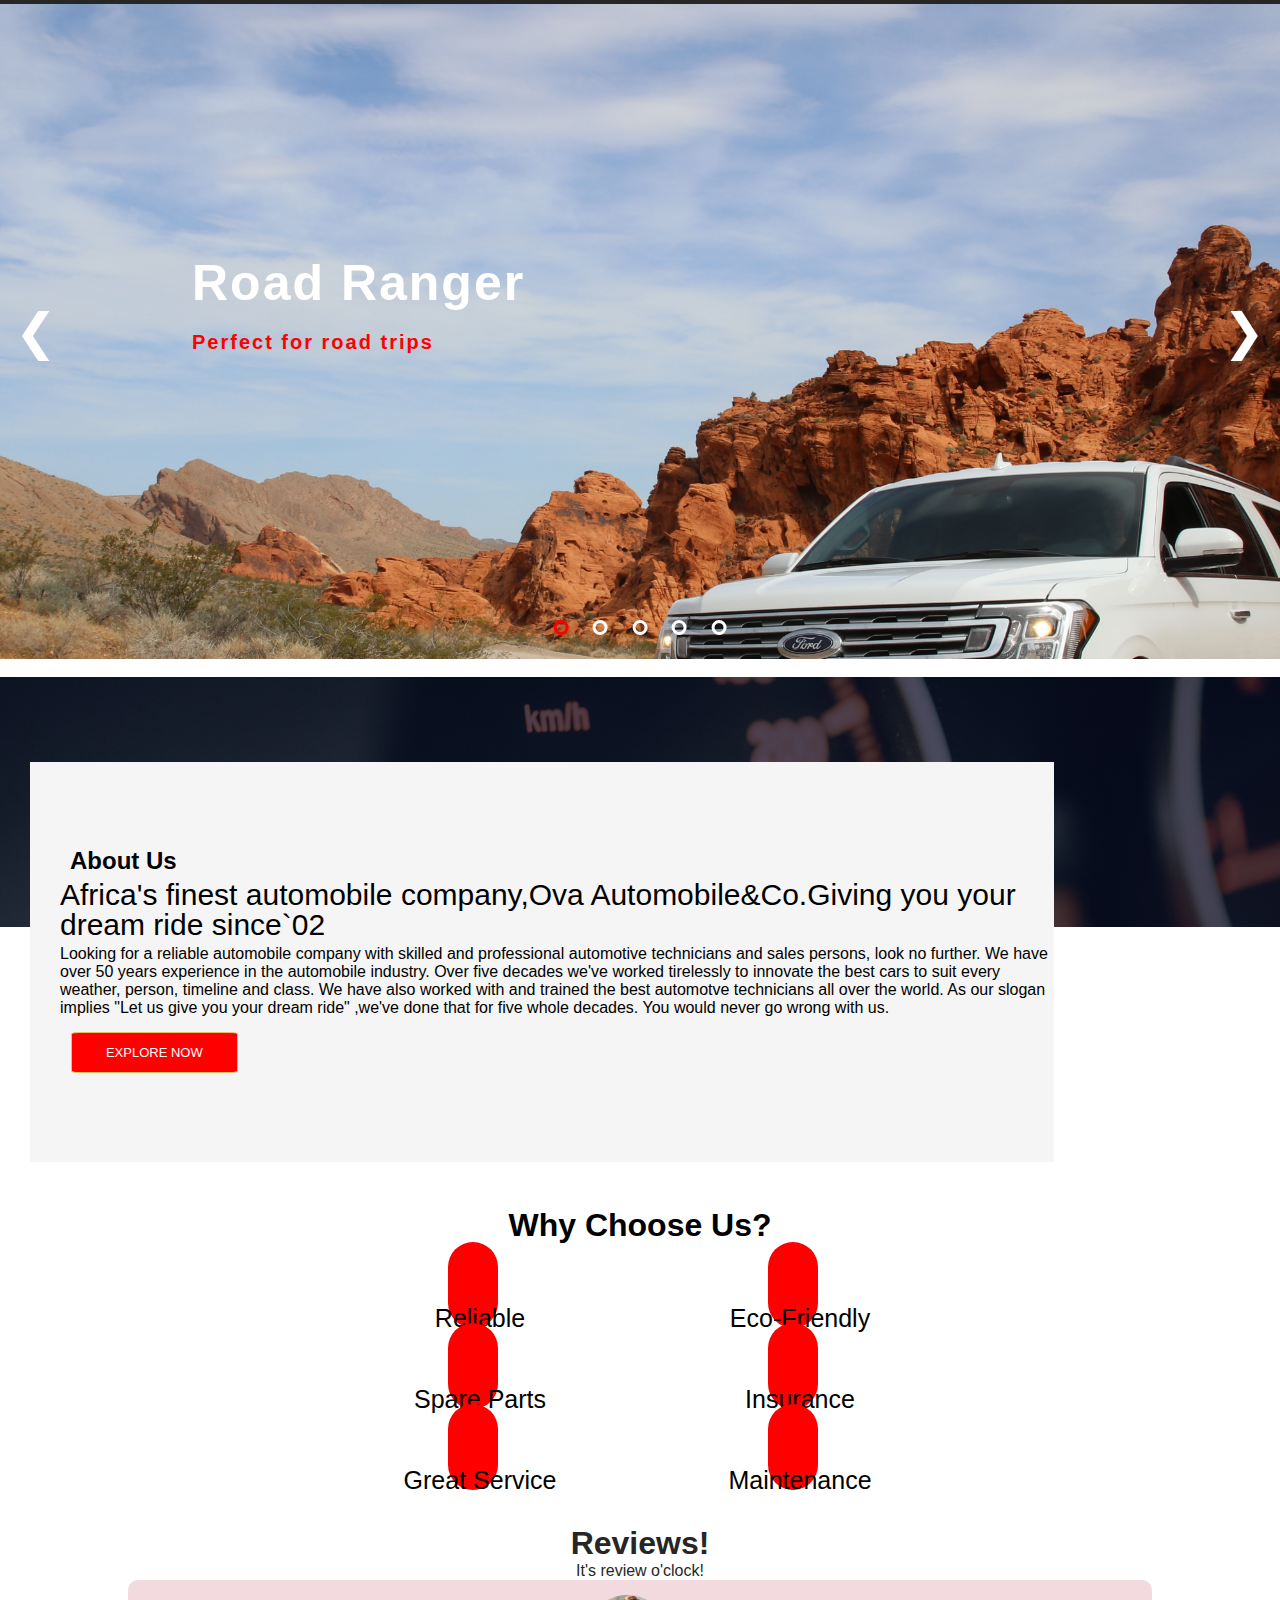
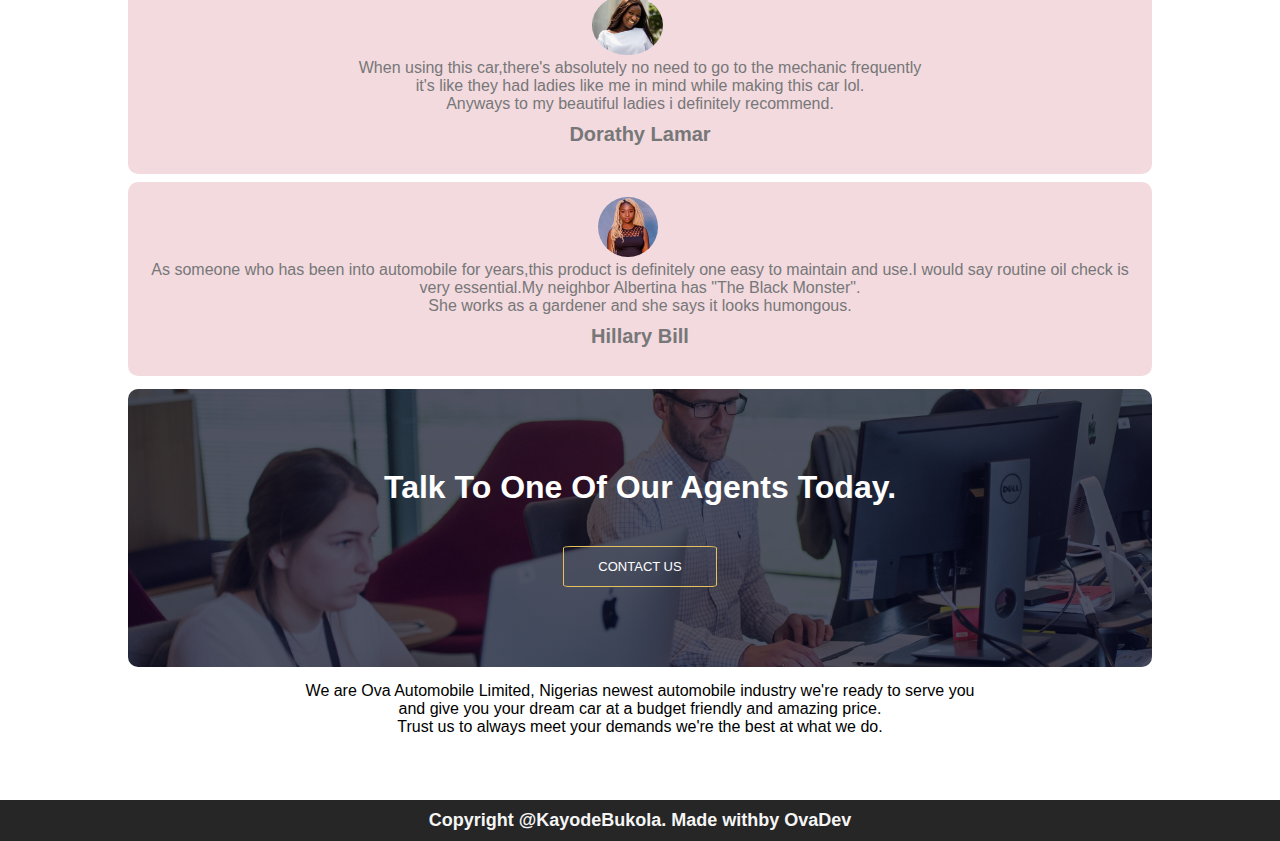
==== commit e812aa10: "Add files via upload" ====
--- a/index.html
+++ b/index.html
@@ -97,12 +97,143 @@
 	</div>
 	
 <script src="jsfile.js"></script>
+    </section>
 
         
     </section>
 
-
+    <br>
+    <section >
+    <div class="abt-home">
+         <div class="abt-contain">
+           <div class="abt-hey">
+            <h2>About Us</h2>
+            <p class="big">
+                Africa's finest automobile company,Ova Automobile&Co.Giving you your dream ride since`02
+            </p>
+            
+            <p>
+            Looking for a reliable automobile company with skilled and professional
+                    automotive technicians and sales persons, look no further.
+                    We have over 50 years experience in the automobile industry.
+                    Over five decades we've worked tirelessly to innovate the best cars to suit
+                    every weather, person, timeline and class.
+                    We have also worked with and trained the best automotve technicians
+                    all over the world.
+                    As our slogan implies "Let us give you your dream ride" ,we've done that
+                    for five whole decades. You would never go wrong with us.
+                     <div class="btn3"><a href="AutomobileAbout.html">EXPLORE NOW</a></div>
+            
+            </p>
+
+            <!-- <div class="btn3"><a href="Automobile.html">EXPLORE NOW</a></div> -->
+            
     
+
+           </div>
+    </div>
+   </section>
+
+
+   <!-- CHOOSE US-------- -->
+
+   <div class="ch-contain">
+    <div class="choose">
+        <h1>Why Choose Us?</h1>
+
+            <ul>
+
+                <li>
+                    <i class="fa-solid fa-handshake"></i> <br>
+                    <p>Very Reliable</p>
+                </li>
+
+                <li> 
+                    <i class="fa-solid fa-leaf"></i><br>
+                    <p>Eco-Friendly</p>
+                </li>
+
+                 <li>
+                    <i class="fa-solid fa-gear"></i><br>
+                    <p>Spare Parts</p>
+                </li>
+
+                
+
+                <li>
+                    <i class="fa-solid fa-car-burst"></i>
+                    <p>Insurance</p>
+                </li>
+
+                <li>
+                    
+                    <i class="fas fa-smile"></i>
+                    <p>Great Service</p>
+                </li>
+
+                <li>
+                    <i class="fas fa-users"></i><br>
+                    <p> Trained Mechanics</p>
+                </li>
+
+            </ul>
+           
+        
+
+    </div>
+    
+   </div>
+    
+   <!-- ----------END------ -->
+
+   <!-- MOBILE CHOOSE -->
+
+   <div class="con-ch">
+    <h1>Why Choose Us?</h1><br>
+     <div class="ch-row1">
+        <div class="ch-1">
+            <i class="fa-solid fa-handshake"></i> <br>
+            <p> Reliable</p>
+        </div>
+
+        <div class="ch-1">
+            <i class="fa-solid fa-leaf"></i><br>
+            <p> Eco-Friendly</p>
+        </div>
+     </div>
+
+
+     <div class="ch-row2">
+        <div class="ch-1">
+            <i class="fa-solid fa-gear"></i><br>
+            <p>Spare Parts</p>
+        </div>
+
+        <div class="ch-1">
+            <i class="fa-solid fa-car-burst"></i>
+            <p>Insurance</p>
+        </div>
+     </div>
+
+     
+
+     <div class="ch-row3">
+
+        <div class="ch-3">
+            <i class="fas fa-smile"></i><br>
+            <p> Great Service</p>
+        </div>
+
+        <div class="ch-4">
+            <i class="fas fa-users"></i><br>
+            <p> Maintenance</p>
+        </div>
+     </div>
+
+
+   </div>
+
+   <!-- END -->
            
 
     <!--------LATEST NEWS----------->
@@ -111,7 +242,7 @@
         <p>It's review o'clock!</p>
 
         <div id="row">
-            <div class="news-col2">
+            <div class="news-col1">
                 <img src="images/user1.jpg">
                 <div>
                     <p>When using this car,there's absolutely no need to go to the mechanic frequently<br>
@@ -126,7 +257,7 @@
                     <i class="fas fa-star-half-alt"></i>
                 </div>
             </div>
-
+            
             <div class="news-col2">
                 <img src="images/user3.jpg">
                 <div>
--- a/automobile.css
+++ b/automobile.css
@@ -6,14 +6,7 @@
  }
 
  /*------BODY----------*/
- /* .banner {
-     width: 100%;
-     height: 100vh;
-     background-image: linear-gradient(rgba(4, 9, 30, 0.7), rgba(4, 9, 30, 0.7)), url(images/car16.jpg);
-     background-size: cover;
-     background-position: center;
-
- } */
+ 
 
 
  .logo {
@@ -23,9 +16,7 @@
 
  /*---NAVIGATION MENU------*/
 
- /* #mobile {
-    color: white;
-} */
+ 
 h4{
     color: white;
 }
@@ -322,51 +313,149 @@
  /*------END BODY WRITING------*/
 
 
- /*--------PRODUCTS-------*/
- .products {
-     width: 100%;
-     /* margin: auto; */
-     text-align: center;
-     padding-top: 30px;
-     justify-content: center;
- }
-
- h1 {
-     font-size: 36px;
-     font-weight: 600;
- }
-
- p {
-     color: #777777;
-     font-size: 14px;
-     font-weight: 300;
-     line-height: 22px;
-     padding: 10px;
- }
-
- .container {
-     width: 100%;
-     min-height: 100vh;
-     display: flex;
-     align-items: center;
-     justify-content: center;
-     padding: 50px 8%;
-     overflow: hidden;
+ 
+
+
+
+ 
+
+ /* --------------ABOUT HOME----------- */
+
+
+ .abt-contain{
+    background-image: linear-gradient(rgba(4, 9, 30, 0.7), rgba(4, 9, 30, 0.7)), url(images/car11.jpg);
+     background-position: center;
+    background-size: cover;
+    padding: 80px 0;
+    margin-top: 12px;
+    margin: auto;
+    /* position: relative; */
+    height: 350px;
+
+
+ }
+
+ .abt-hey{
+    background: #d3d3d3;
+    width: 50%;
+    height: 450px;
+    margin-top: 120px;
+    /* position: absolute; */
+    margin-left: 100px;
+ }
+
+ .abt-hey h2{
+    padding-top: 85px;
+    margin-left: 40px;
+ }
+
+ .abt-hey p{
+    margin-left: 30px;
+    /* text-align: justify; */
+
+ }
+
+ .big{
+    font-size: 28px;
+    line-height: 100%;
+    padding-bottom: 5px;
+ }
+
+ .btn3{
+    display: inline-block;
+    border: 1px solid #e8c15f;
+    padding: 12px 34px;
+    font-size: 13px;
+    background: red;
+    position: relative;
+    cursor: pointer;
+    border-radius: 5%;
+    margin-left: 4%;
+    margin-top: 20px;
+
+}
+
+.btn3 a {
+    text-decoration: none;
+}
+
+.btn3:hover {
+    border: 1px solid orangered;
+    background: orange;
+    transition: 1s;
+    transform: scale(1.1);
+}
+
+ /*------END-----*/
+/* -----------------why US------------ */
+.con-ch{
+    display: none;
+}
+.choose{
+    margin-top: -25%;
+    width: 100%;
+      margin: auto;
+      padding: 10px;
+      justify-content: space-evenly;
+   
+ }
+
+ .choose h1{
+    padding-top:350px;
+    text-align: center;
+    margin-bottom: -22%;
+    /* font-size: 20px; */
+ }
+ 
+ .choose p{
+   font-size: 20px;
     
- }
-
- .gallery {
-     display: grid;
-     grid-template-columns: repeat(auto-fit, minmax(250px, 1fr));
-     grid-gap: 50px;
- }
-
- .gallery img {
-     width: 100%;
- }
-
+  }
  
- /*------END PRODUCTS-----*/
+ .choose ul li{
+     list-style: none;
+      display: inline-block;
+      flex-wrap: wrap;
+      margin-top: 25%;
+      padding-left: 75px;
+ 
+ }
+ .choose ul li:nth-child(1){
+    text-align: center;
+
+}
+
+.choose ul li:nth-child(2){
+    text-align: center;
+}
+.choose ul li:nth-child(3){
+    text-align: center;
+}
+
+.choose ul li:nth-child(4){
+    text-align: center;
+}
+
+.choose ul li:nth-child(5){
+    /* padding-left: 12%; */
+    text-align: center;
+}
+
+.choose ul li:nth-child(6){
+    text-align: center;
+}
+
+ .choose i {
+    color: white;
+    margin-right: 15px;
+    font-size: 150%;
+    padding: 25px;
+    background: red;
+    border-radius: 40px;
+}
+ 
+
+/* END---------------------------- */
 
  /*-----NEWS-------*/
 
@@ -375,6 +464,8 @@
      margin: auto;
      padding-top: 30px;
      text-align: center;
+     margin-top: -20px;
+     color: #262626;
 
  }
  #row{
@@ -384,7 +475,7 @@
 
  .news-col1
  {
-     flex-basis:40%;
+     flex-basis:45%;
      border-radius: 40px;
      margin-bottom: 5%;
      text-align: left;
@@ -396,7 +487,7 @@
 
  .news-col2
  {
-     flex-basis: 40%;
+     flex-basis: 45%;
      border-radius: 40px;
      margin-bottom: 5%;
      text-align: left;
@@ -420,10 +511,17 @@
      border-radius: 50%;
  }
 
- .news-col p {
+ .news-col1 p {
      margin: 0;
      padding: 0;
- }
+     color: #777777;
+ }
+
+ .news-col2 p {
+    margin: 0;
+    padding: 0;
+    color: #777777;
+}
 
  
  .news-col2 h3 {
@@ -436,6 +534,7 @@
   h3 {
      margin-top: 15px;
      text-align: left;
+     font-size: 20px;
  }
 
  .news-col1,
--- a/automobileSmall.css
+++ b/automobileSmall.css
@@ -1,5 +1,10 @@
 /* CSS FOR SMALL SCREEN */
 @media only screen and (max-width: 500px) {
+    html,body{
+        margin: 0;
+        padding: 0;
+        overflow-x: hidden;
+    }
     #mobile i {
         color: red;
         font-size: 28px;
@@ -281,47 +286,164 @@
 		font-size: 12px;
 	}
 /* -----------------END SLIDER---------------- */
-    .container {
-        width: 100%;
-        min-height: 100vh;
-        display: flex;
-        align-items: center;
-        justify-content: center;
-        padding: none;
-        overflow: hidden;
-        /* max-width: 1200px; */
+   
+/* ---------------------ABOUT HOME------------ */
+.abt-home{
+    margin-top: -5px;
+}
+.abt-contain{
+   
+    background-image: linear-gradient(rgba(4, 9, 30, 0.7), rgba(4, 9, 30, 0.7)), url(images/car11.jpg);
+     background-position: center;
+    /* z-index: 8; */
+    background-size: cover;
+    padding: 80px 0;
+    margin-top: 5px;
+    margin: auto;
+    position: relative;
+    height: 250px;
+
+
+ }
+
+ .abt-hey{
+    background: #f5f5f5;
+    width: 90%;
+    height: 650px;
+    /* z-index: 2; */
+    position: absolute;
+    margin-top: 5px;
+    margin-left: 20px;
+    /* text-align: justify; */
+ }
+
+ .abt-hey h2{
+    padding-top: 30px;
+    font-size: 20px;
+    margin-left: 40px;
+
+ }
+ .abt-hey p{
+    margin-left: 30px;
+
+ }
+
+ .btn3{
+    display: inline-block;
+    border: 1px solid #e8c15f;
+    padding: 12px 34px;
+    font-size: 13px;
+    background: red;
+    position: relative;
+    cursor: pointer;
+    border-radius: 5%;
+    margin-left: 10%;
+    margin-top: 5px;
+
+}
+
+.btn3 a {
+    text-decoration: none;
+}
+
+.btn3:hover {
+    border: 1px solid orangered;
+    background: orange;
+    transition: 1s;
+    transform: scale(1.1);
+}
+
+
+/* ----------------END--------------- */
+
+
+/* -----------------why US------------ */
+
+.choose{
+
+   display: none;
+ }
+
+ 
+.con-ch{
+    display: block;
+    padding-top: 520px;
+}
+
+.con-ch h1{
+    /* padding-top:50px; */
+    text-align: center;
+    margin-bottom: 5%;
+    font-size: 32px;
+}
+
+.ch-row1{
+    display: flex;
+    align-items: center;
+    justify-content: center;
+    text-align: center;
+}
+
+.ch-row2{
+    display: flex;
+    align-items: center;
+    justify-content: center;
+    text-align: center;
+}
+
+.ch-row3{
+    display: flex;
+    align-items: center;
+    justify-content: center;
+    text-align: center;
+}
+
+
+
+
+.con-ch i{
+    color: white;
+    margin-right: 15px;
+    font-size: 120%;
+    padding: 25px;
+    background: red;
+    border-radius: 40px;
+}
+
+/* END---------------------------- */
+
+
+/* NEWS HOME PAGE------------- */
+
+    .news {
+        width: 100%;
         /* margin: auto; */
-        /* justify-content: center; */
-    }
-
-    .gallery {
-        display: grid;
-        grid-template-columns: repeat(auto-fit, minmax(250px, 1fr));
-        grid-gap: 2px;
-    }
-
-    .gallery img {
-        width: 100%;
-    }
-
-    /* END PRODUCTS--- */
-
-/* NEWS HOME PAGE------------- */
-
-    .news {
-        width: 100%;
-        margin: auto;
         padding-top: 70px;
         text-align: center;
-        margin-top: -40px;
+        /* margin-top: -40px; */
+        /* margin-top: 150px; use instead later */
+        margin-top: -50px;
+        
     }
 
     #row {
         flex-direction: column;
     }
 
-    .news-col1,
+   
     .news-col2 {
+        width: 80%;
+        border-radius: 10px;
+        margin-bottom: 5%;
+        text-align: center;
+        background: #f2dadf;
+        padding: 10px;
+        cursor: pointer;
+        margin-left: 10%;
+
+    }
+    
+    .news-col1 {
         width: 80%;
         border-radius: 10px;
         margin-bottom: 5%;
@@ -349,6 +471,12 @@
    
 
     .news-col2 h3 {
+        margin-top: 10px;
+        text-align:center;
+        font-size: 15px;
+    }
+
+    .news-col1 h3 {
         margin-top: 10px;
         text-align:center;
         font-size: 15px;
--- a/automobileTab.css
+++ b/automobileTab.css
@@ -0,0 +1,559 @@
+/* FOR TABLET, HOUSE PHONE RESPONSIVENESS...............................................IPAD............ */
+@media (min-width: 901px) and (max-width: 1300px){
+
+    #mobile i {
+        color: red;
+        font-size: 28px;
+    }
+   
+   #mobile h4{
+    display: none;
+   }
+
+    h4 {
+        color: white;
+        font-size: 10px;
+    }
+
+    .navbar {
+        padding: 2px;
+        width: 100%;
+    }
+
+    .navbar .fas {
+        display: block;
+        font-size: 28px;
+        color: red;
+    }
+
+    .navbar ul {
+        background: #262626;
+        position: fixed;
+        top: 0;
+        right: -200px;
+        width: 200px;
+        height: 100vh;
+        padding-top: 60px;
+        z-index: 2;
+        transition: right 0.5s;
+
+    }
+
+    .navbar ul li {
+        display: block;
+        margin: 55px;
+    }
+
+    .navbar ul .fas {
+        position: absolute;
+        top: 25px;
+        left: 25px;
+        cursor: pointer;
+    }
+
+    /* END NAV */
+
+
+    
+
+    /* -----------------ABOUT HOME---------- */
+    
+    .abt-contain{
+   
+        background-image: linear-gradient(rgba(4, 9, 30, 0.7), rgba(4, 9, 30, 0.7)), url(images/car11.jpg);
+         background-position: center;
+        /* z-index: 8; */
+        background-size: cover;
+        padding: 80px 0;
+        margin-top: 12px;
+        margin: auto;
+        position: relative;
+        height: 250px;
+     }
+    
+     .abt-hey{
+        background: #f5f5f5;
+        width: 80%;
+        height: 400px;
+        position: absolute;
+        margin-top: 5px;
+        margin-left: 30px;
+     }
+    
+    
+     .abt-hey h2{
+        padding-top: 85px;
+        margin-bottom: 5px;
+        margin-left: 40px;
+     }
+    
+     .abt-hey p{
+        margin-left: 30px;
+        /* text-align: justify; */
+    
+     }
+    
+     .big{
+        font-size: 30px;
+        line-height: 100%;
+     }
+
+     .btn3{
+        display: inline-block;
+        border: 1px solid #e8c15f;
+        padding: 12px 34px;
+        font-size: 13px;
+        background: red;
+        position: relative;
+        cursor: pointer;
+        border-radius: 5%;
+        margin-top: 15px;
+        margin-right: 15%;
+    
+    }
+    
+    .btn3 a {
+        text-decoration: none;
+    }
+    
+    .btn3:hover {
+        border: 1px solid orangered;
+        background: orange;
+        transition: 1s;
+        transform: scale(1.1);
+    }
+    /* ---------------END--------------- */
+
+    /* -----------------why US------------ */
+
+     
+    .choose{
+      display: none;
+       
+     }
+
+     
+    
+    .con-ch{
+        display: inline-block;
+        padding-top: 280px;
+        width: 100%;
+    }
+    
+    .con-ch h1{
+      text-align: center;
+      margin-bottom: 5px;
+      font-size: 32px;
+    }
+
+    .ch-row1{
+        display: flex;
+        align-items: center;
+        justify-content: center;
+        text-align: center;
+        margin-bottom:15px;
+        
+    }
+
+    .ch-row2{
+        display: flex;
+        align-items: center;
+        justify-content: center;
+        text-align: center;
+        margin-bottom:15px;
+
+    }
+
+    .ch-row3{
+        display: flex;
+        align-items: center;
+        justify-content: center;
+        text-align: center;
+    }
+    
+    .ch-3{
+        flex-basis: 25%;
+    }
+
+    .ch-1{
+        flex-basis: 25%;
+    }
+    .ch-4{
+        flex-basis: 25%;
+    }
+    .con-ch i{
+        color: white;
+        margin-right: 15px;
+        font-size: 200%;
+        padding: 25px;
+        background: red;
+        border-radius: 40px;
+    }
+    .con-ch p{
+        font-size: 25px;
+      }
+    /* END---------------------------- */
+    
+    
+  
+
+    /* NEWS HOME PAGE------------- */
+
+    .news {
+        width: 100%;
+        margin: auto;
+        padding-top: 70px;
+        text-align: center;
+        margin-top: -40px;
+    }
+
+    #row {
+        flex-direction: column;
+    }
+
+    .news-col1{
+        width: 80%;
+        border-radius: 10px;
+        margin-bottom: 8px;
+        text-align: center;
+        background: #f2dadf;
+        padding: 15px;
+        cursor: pointer;
+        margin-left: 10%;
+
+    }
+     
+    .news-col2 {
+        width: 80%;
+        border-radius: 10px;
+        margin-bottom: 25px;
+        text-align: center;
+        background: #f2dadf;
+        padding: 15px;
+        cursor: pointer;
+        margin-left: 10%;
+
+    }
+
+    .news-col img {
+        height: 40px;
+        margin-left: 100px;
+        margin-right: 30px;
+        border-radius: 70%;
+    }
+
+    .news-col1 p {
+        margin: 0;
+        padding: 0;
+        color: #777777;
+    }
+
+    .news-col1 h3 {
+        margin-top: 10px;
+        text-align:center;
+    }
+
+    .news-col2 h3 {
+        margin-top: 10px;
+        text-align:center;
+    }
+    .news-col1,
+    .news-col2 i {
+        color: #daa520;
+    }
+
+    /* END---- */
+   .footer{
+    margin-top: -5px;
+   }
+
+    /* ABOUT US PAGE */
+    .sub {
+        height: 10vh;
+        width: 100%;
+        background-image: linear-gradient(rgba(4, 9, 30, 0.7), rgba(4, 9, 30, 0.7)), url(images/car11.jpg);
+        background-position: center;
+        background-size: cover;
+        text-align: center;
+        color: #ffffff;
+    }
+
+    #mobile h4 {
+        display: none;
+    }
+
+    .sub h1 {
+        padding-top: -8%;
+        font-size: 15px;
+        text-align: center;
+        /* color: #262626; */
+        /* font-size: 50px; */
+    }
+
+    .row {
+        flex-direction: column;
+    }
+
+
+    .about-us {
+
+        display: none;
+    }
+
+    .about-us2 {
+        display: block;
+        width: 100%;
+        padding-top: -90px;
+    }
+
+    .about-col3 img {
+        width: 80%;
+        margin-left: 10%;
+        margin-top: 5%;
+        /* /* height: 100%; */
+
+    }
+
+    .about-col3 {
+        padding: 15px 0 25px;
+        /* padding-left: 10%; */
+        margin-top: 5%;
+    }
+
+    .about-col3 h3 {
+        text-align: center;
+        /* margin-bottom: -10%; */
+        margin-top: 10;
+    }
+
+    .about-col3 p {
+        padding: 15px;
+        text-align: center;
+        justify-content: center;
+        padding-top: 5%;
+        /* padding-left: 5%; */
+        font-size: 13px;
+        /* margin-top: 10%; */
+    }
+
+    .about-us a {
+        color: #000000;
+    }
+
+    .btn1 {
+        display: flex;
+        color: black;
+        border: 1px solid #e8c15f;
+        padding: 15px;
+        font-size: 13px;
+        background: transparent;
+        position: relative;
+        cursor: pointer;
+        border-radius: 5%;
+        width: 50%;
+        margin-left: 25%;
+        justify-content: center;
+
+    }
+
+    .btn1 a {
+        text-decoration: none;
+        color: #000000;
+    }
+
+    .btn1:hover {
+        border: 1px solid #daa520;
+        background: #fdf171;
+        transition: 1s;
+    }
+
+
+
+    /* -------SECOND COLUMN----------- */
+
+    .about-col2 img {
+        width: 80%;
+        margin-left: 10%;
+        /* margin-bottom: -18%; */
+        /* height: 100%; */
+
+    }
+
+    .about-col2 {
+        padding: 15px 0 25px;
+        /* padding-left: 10%; */
+        margin-top: -8%;
+    }
+
+    .about-col2 p {
+
+        padding: 15px;
+        text-align: center;
+        /* padding-top: 5%; */
+        padding-left: 5%;
+        font-size: 13px;
+        margin-top: 5px;
+    }
+
+    .about-col2 h3 {
+        text-align: center;
+        margin-top: 15px;
+    }
+
+
+    .btn {
+        display: inline-block;
+        color: white;
+        border: 1px solid #e8c15f;
+        padding: 12px 34px;
+        font-size: 13px;
+        background: transparent;
+        position: relative;
+        cursor: pointer;
+        border-radius: 5%;
+        margin-left: 2%;
+
+    }
+
+    .btn a {
+        text-decoration: none;
+    }
+
+    .btn:hover {
+        border: 1px solid #daa520;
+        background: #fdf171;
+        transition: 1s;
+    }
+
+
+
+    /*----------------END ABOUT US PAGE---------------------*/
+
+    /* -----------------------CONTACT PAGE---------------- */
+
+    .contact-banner {
+        height: 10vh;
+        width: 100%;
+        background-image: linear-gradient(rgba(4, 9, 30, 0.7), rgba(4, 9, 30, 0.7)), url(images/car8.jpeg);
+        background-position: center;
+        background-size: cover;
+        text-align: center;
+        color: #ffffff;
+    }
+
+    .contact-banner h1 {
+        padding-top: 8%;
+        font-size: 15px;
+        text-align: center;
+
+    }
+
+    .con-left{
+        margin-top: -25px;
+
+    }
+
+    h3{
+        color: #777777;
+        font-size: 150%;
+        text-align: center;
+        margin-bottom: -5px;
+    }
+    
+    form {
+        width: 100%;
+    }
+
+    form input,
+    form textarea {
+        width: 100%;
+        border: 0;
+        outline: none;
+        background: #262626;
+        padding: 15px;
+        margin: 15px;
+        color: #fff;
+        font-size: 15px;
+        justify-content: center;
+        /* border-radius: 6px; */
+    }
+
+    .btn-btn3 {
+        /* display: inline-block; */
+        text-decoration: none;
+        color: white;
+        border: 1px solid red;
+        padding: 12px 34px;
+        margin-left: 5%;
+        justify-content: center;
+        font-size: 20px;
+        background: red;
+        /* position: relative; */
+        cursor: pointer;
+        margin-bottom: -18%;
+        margin: auto;
+       text-align: center;
+        display: flex;
+    }
+
+    .btn-btn3:hover {
+        border: 1px solid orangered;
+        background: orange;
+        transition: 1s;
+    }
+     
+    .contact-right ul li{
+        list-style: none;
+         display: block;
+         flex-wrap: wrap;
+         margin-top: 5%;
+    
+    }
+    .contact-right ul li:nth-child(1){
+        padding-left: -5%;
+        text-align: center;
+        /* margin-bottom: 10px; */
+        /* /* padding-top: 5%; */
+        margin-right: 5%;
+    }
+     
+    .contact-right ul li:nth-child(2){
+        padding-right: 22%;
+        text-align: center;
+        /* margin-bottom: 10px; */
+     } 
+    .contact-right ul li:nth-child(3){
+        padding-right: 22%;
+        text-align: center;
+    }  
+    
+    .contact-right p {
+        margin-top: 10%;
+        font-size: 112%;
+    }
+
+    
+
+    
+ .contact-right i {
+    color: white;
+    margin-right: 15px;
+    font-size: 200%;
+    padding: 25px;
+    background: red;
+    border-radius: 40px;
+}
+
+.soc-med1 a {
+    text-decoration: none;
+    padding-right: -5px;
+    font-size: 30px;
+    color: red;
+    display: inline-block;
+    transition: transform 1s;
+}
+
+
+
+}
+
